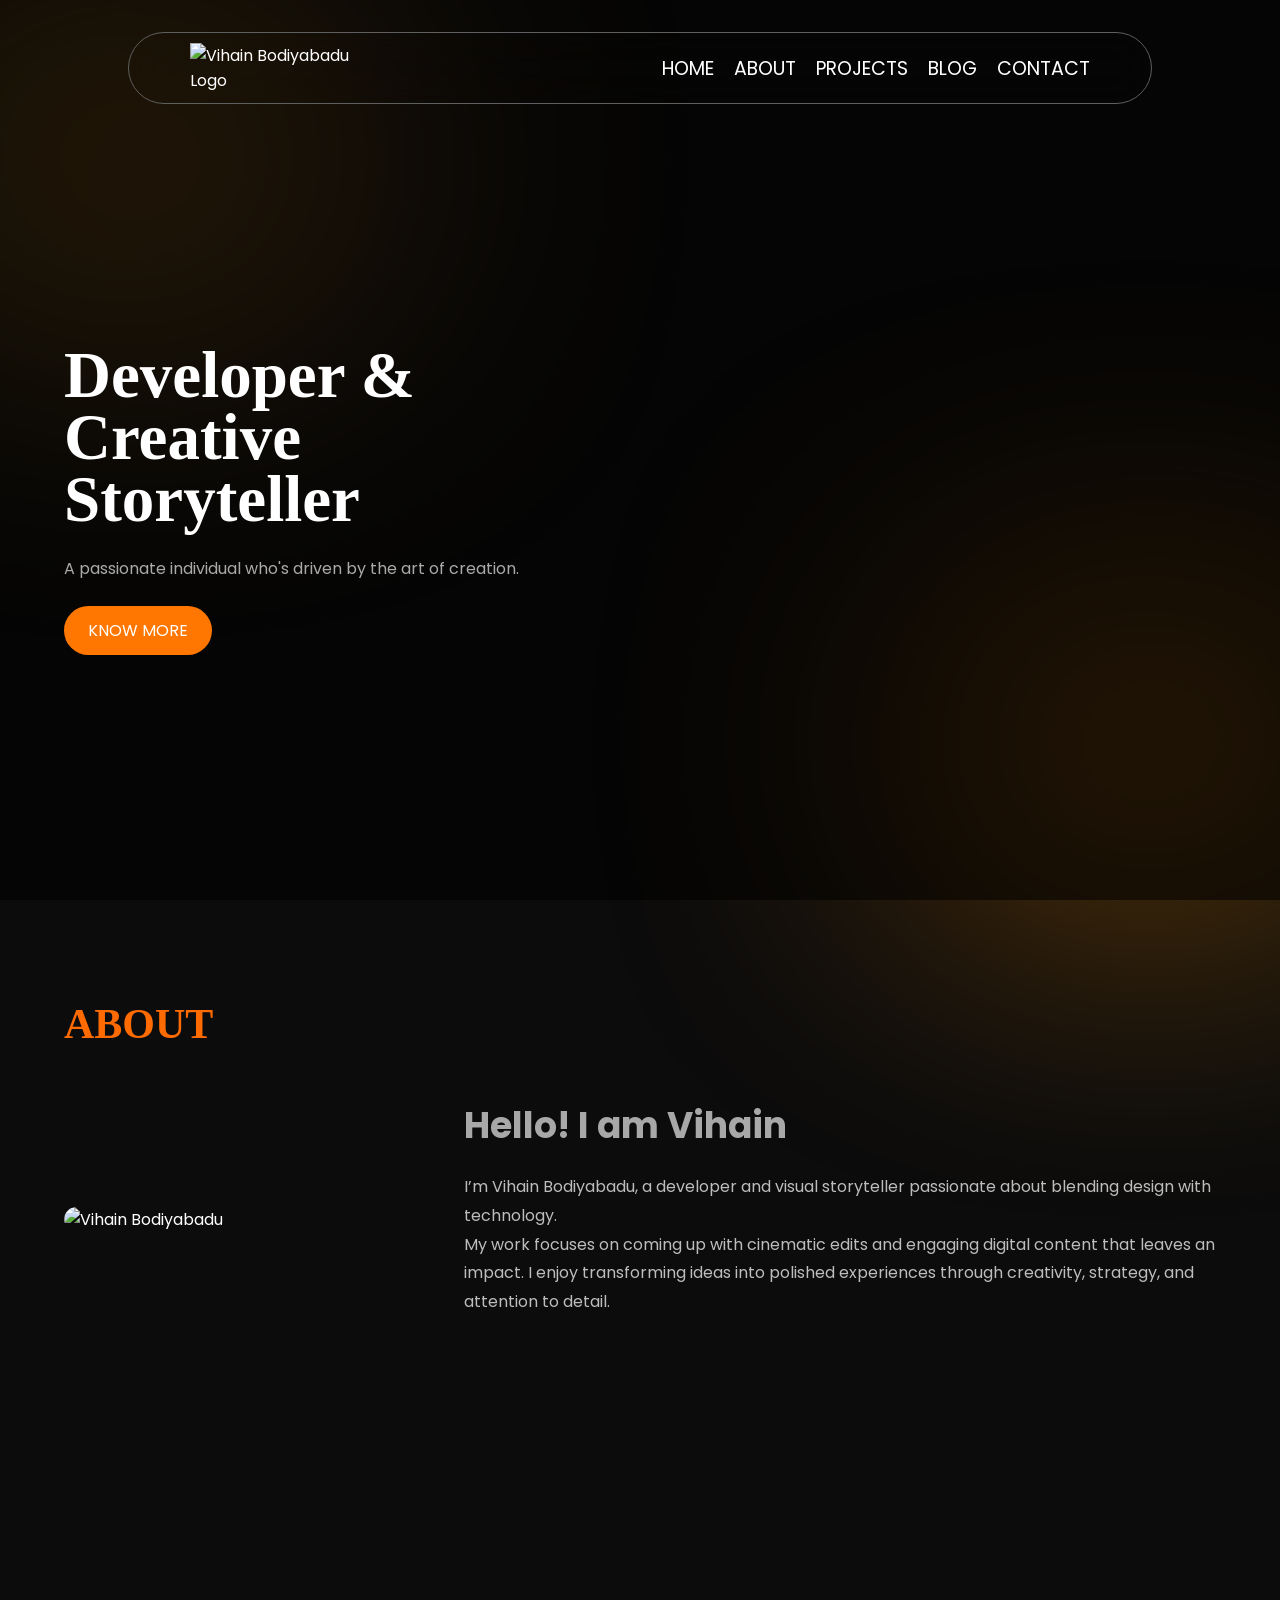
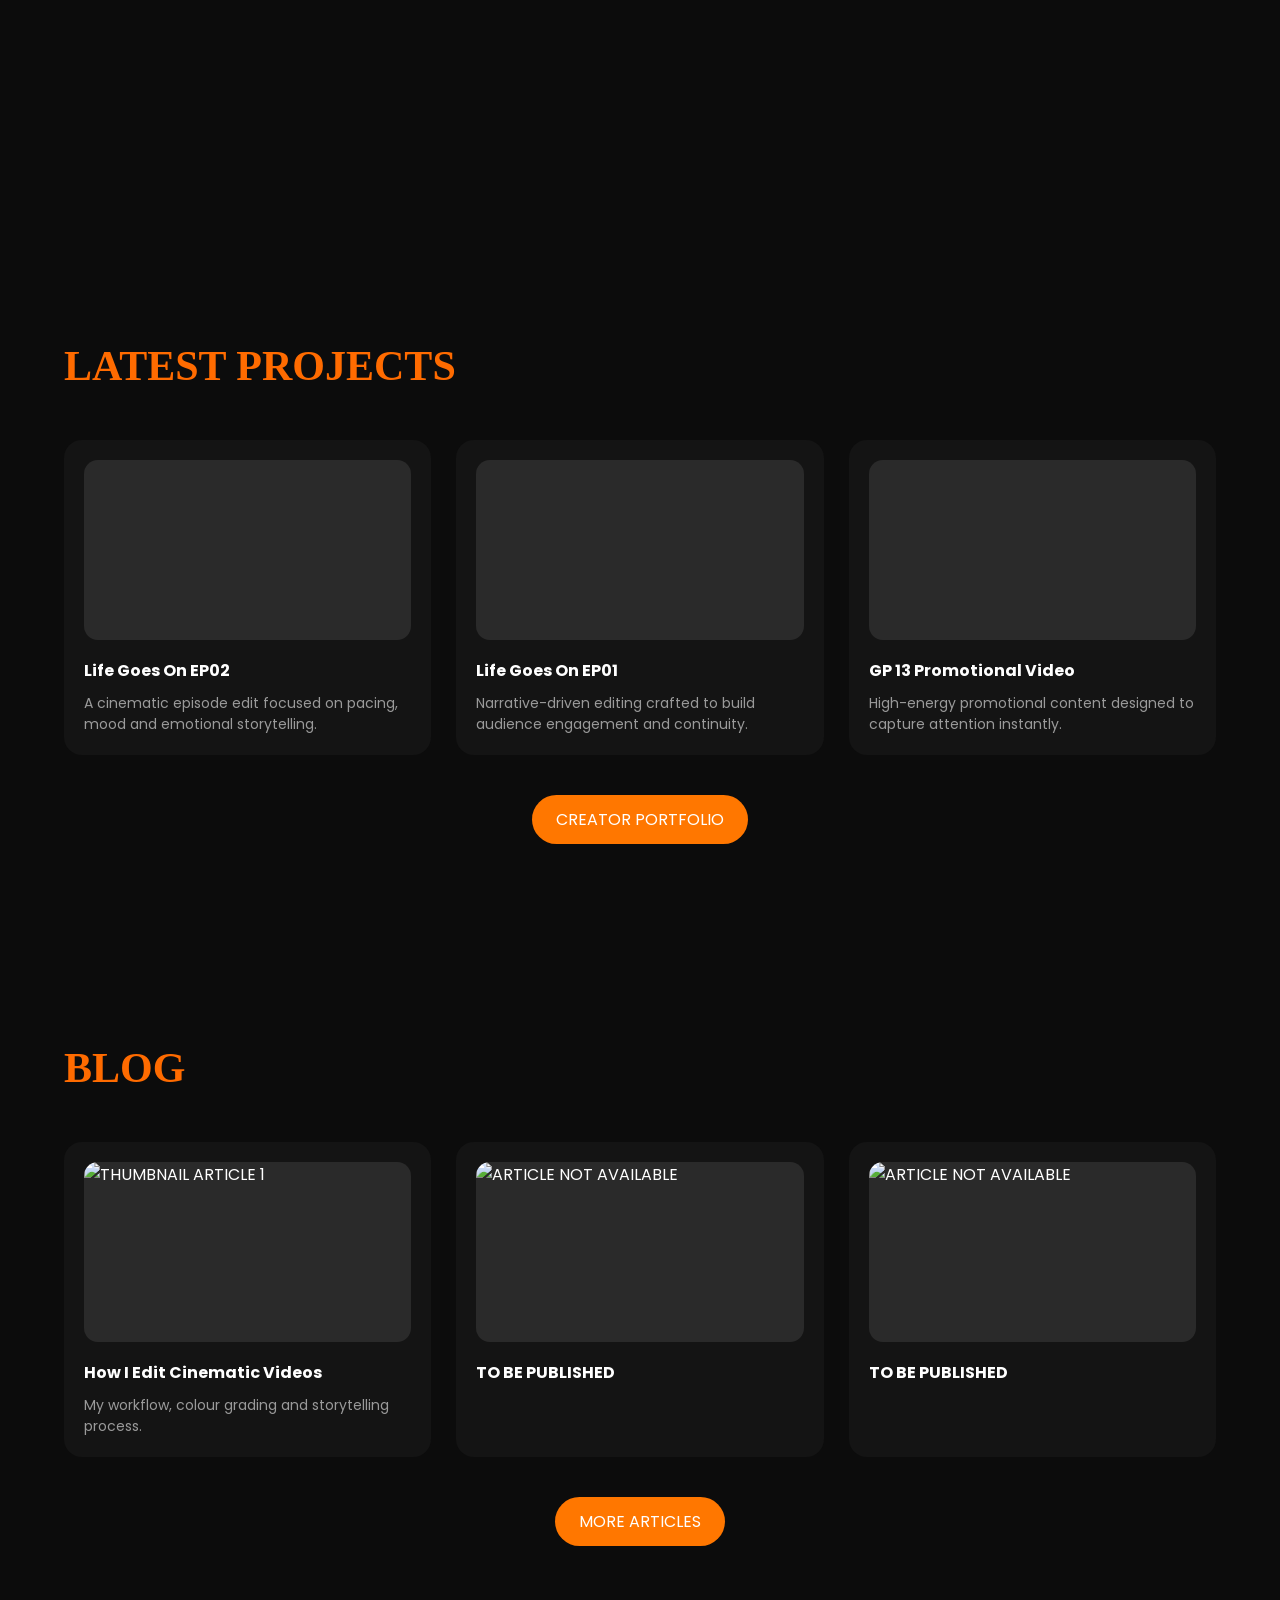
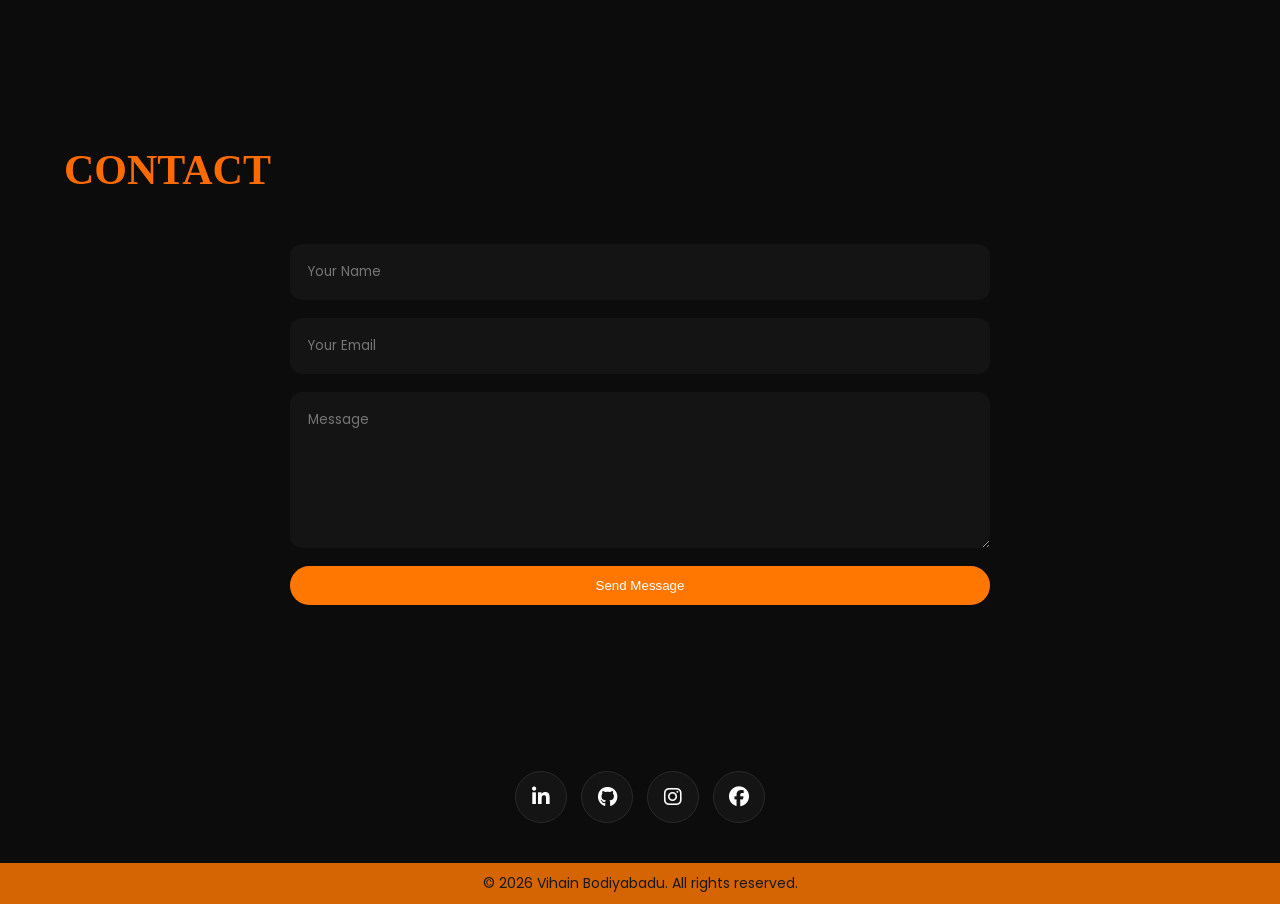
==== index.html @ e980de6b "blog article" ====
<!DOCTYPE html>
<html lang="en">
<head>
  <meta charset="UTF-8" />
  <meta name="viewport" content="width=device-width, initial-scale=1.0" />
  <title>Vihain Bodiyabadu | Portfolio</title> 
  <link rel="stylesheet" href="/css/style.css" />
  <link rel="stylesheet" href="https://cdnjs.cloudflare.com/ajax/libs/font-awesome/6.5.0/css/all.min.css">
</head>

<body> 

  <div class="blur-ellipse one"></div>
  <div class="blur-ellipse two"></div>

  <!-- Nav bar -->
  <header class="header">
    <div class="container nav">
      <img src="/ASSETS/Logos/navsign.png" alt="Vihain Bodiyabadu Logo" class="logo">
      <nav>
        <ul class="nav-links">
          <li><a href="#home">HOME</a></li>
          <li><a href="#about">ABOUT</a></li>
          <li><a href="#projects">PROJECTS</a></li>
          <li><a href="#blogs">BLOG</a></li>
          <li><a href="#contact">CONTACT</a></li>
        </ul>
      </nav>
      <div class="menu-btn">☰</div>
    </div>
  </header>

  <!-- Hero section -->
  <section class="hero" id="home">
    <div class="container hero-grid">
      <div class="hero-text">
        <h2>Developer &<br>Creative Storyteller</h2>
        <p>A passionate individual who's driven by the art of creation.</p>
        <a href="#about" class="btn-main">KNOW MORE</a>
      </div>
    </div>
  </section>



  <!-- About section-->
  <section class="about section" id="about">
    <div class="container">
      <h2 class="section-title">ABOUT </h2>
      <div class="about-grid">
        <div class="about-img">
          <img src="/ASSETS/Logos/NEW DP.jpg" alt="Vihain Bodiyabadu">
        </div>
        <div class="about-text">
          <h3>Hello! I am Vihain</h3>
          <p>I’m Vihain Bodiyabadu, a developer and visual storyteller passionate about blending design with technology.<br>
            My work focuses on coming up with cinematic edits and engaging digital content that leaves an impact. I enjoy transforming ideas into polished experiences through creativity, strategy, and attention to detail. </p>
      </div>
    </div>
  </section>

    <!-- FPS  section-->
  <section class="stats">
  </section>

  <!-- Projects section -->
 <section class="projects section" id="projects">
  <div class="container">

    <h2 class="section-title">LATEST PROJECTS</h2>

    <div class="project-grid">

      <div class="project-card">
        <div class="thumb">
          <video autoplay muted loop playsinline>
            <source src="/ASSETS/Projects/4 W LGO P2.mp4" type="video/mp4">
          </video>
        </div>
        <h4>Life Goes On EP02</h4>
        <p>A cinematic episode edit focused on pacing, mood and emotional storytelling.</p>
      </div>

      <div class="project-card">
        <div class="thumb">
          <video autoplay muted loop playsinline>
            <source src="/ASSETS/Projects/5 LGO P1.mp4" type="video/mp4">
          </video>
        </div>
        <h4>Life Goes On EP01</h4>
        <p>Narrative-driven editing crafted to build audience engagement and continuity.</p>
      </div>

      <div class="project-card">
        <div class="thumb">
          <video autoplay muted loop playsinline>
            <source src="/ASSETS/Projects/13 W.mp4" type="video/mp4">
          </video>
        </div>
        <h4>GP 13 Promotional Video</h4>
        <p>High-energy promotional content designed to capture attention instantly.</p>
      </div>

    </div>

    <div class="center">
      <a href="projects.html" class="btn-main">CREATOR PORTFOLIO</a>
    </div>

  </div>
</section>

<!-- Blogs section -->

 <section class="blogs section" id="blogs">
  <div class="container">

    <h2 class="section-title">BLOG</h2>

    <div class="project-grid">

      <!-- Article 1 -->
      <a href="https://vihainb.medium.com/is-good-video-editing-all-about-pushing-to-the-limits-610056b49fb8" target="_blank" class="blog-link">
        <div class="project-card">

          <div class="thumb">
            <img src="/vihainb-portfolio/assets/logos/ARTICLE1.jpg" alt="THUMBNAIL ARTICLE 1">
          </div>

          <h4>How I Edit Cinematic Videos</h4>
          <p>My workflow, colour grading and storytelling process.</p>

        </div>
      </a>

      <!-- Article 2 -->
      <!-- <a href="https://medium.com/" target="_blank" class="blog-link"> -->
        <div class="project-card">

          <div class="thumb">
            <img src="/vihainb-portfolio/assets/logos/BLOGS NA.jpg" alt="ARTICLE NOT AVAILABLE">
          </div>

          <h4>TO BE PUBLISHED</h4>
          <!-- <p></p> -->

        </div>
      </a>

      <!-- Article 3 -->
      <!-- <a href="https://medium.com/" target="_blank" class="blog-link"> -->
        <div class="project-card">

          <div class="thumb">
            <img src="/vihainb-portfolio/assets/logos/BLOGS NA.jpg" alt="ARTICLE NOT AVAILABLE">
          </div>

          <h4>TO BE PUBLISHED</h4>
          <!-- <p></p> -->

        </div>
      </a>

    </div>

    <div class="center">
      <a href="https://medium.com/@yourusername" target="_blank" class="btn-main">
        MORE ARTICLES
      </a>
    </div>

  </div>
</section>


 <!-- Contact section-->
<section class="contact section" id="contact">
  <div class="container">

    <h2 class="section-title">CONTACT</h2>
    <form class="contact-form" id="contactForm">
      <input type="text" placeholder="Your Name" required>
      <input type="email" placeholder="Your Email" required>
      <textarea rows="6" placeholder="Message" required></textarea>
      <button type="submit" class="btn-main">
        Send Message
      </button>
      <p id="formMessage"></p>

    </form>

  </div>
</section>

  <!-- Social media icons -->
  <div class="socials">

    <a href="https://www.linkedin.com/in/vihainb/" target="_blank">
    <i class="fab fa-linkedin-in"></i>
    </a>

    <a href="https://github.com/vihainb" target="_blank">
    <i class="fab fa-github"></i>
    </a>

    <a href="https://www.instagram.com/vihain.b/" target="_blank">
    <i class="fab fa-instagram"></i>
    </a>

    <a href="https://web.facebook.com/profile.php?id=100091304435000" target="_blank">
    <i class="fab fa-facebook"></i>
    </a>

  </div>

  <!-- Footer -->
  <footer class="footer">
    <div class="container footer-inner">
      <p class="footer-copy">&copy; 2026 Vihain Bodiyabadu. All rights reserved.</p>
    </div>
  </footer>

  <script src="/js/script.js"></script>
</body>
</html>
---- css/style.css ----
@import url('https://fonts.googleapis.com/css2?family=Poppins:wght@300;400;500;600&family=Cormorant+Garamond:wght@500;700&display=swap');

*, *::before, *::after {
  margin: 0;
  padding: 0;
  box-sizing: border-box;
}

html {
  scroll-behavior: smooth;
}

body {
  font-family: 'Poppins', sans-serif;
  background: #0c0c0c;
  color: #fff;
  overflow-x: hidden;
}

.container {
  width: 90%;
  max-width: 1200px;
  margin: auto;
}

.section {
  padding: 100px 0;
}

.center {
  text-align: center;
  margin-top: 40px;
}

/* Typo */

.section-title {
  font-size: 42px;
  font-family: 'Bacasime Antique', serif;
  color: #ff6b00;
  margin-bottom: 50px;
}

/* Buttons */

.btn-nav,
.btn-main {
  background: #ff7700;
  color: #fff !important;
  padding: 12px 24px;
  border-radius: 30px;
  text-decoration: none;
  display: inline-block;
  border: none;
  cursor: pointer;
  transition: transform 0.3s;
}

.btn-nav:hover,
.btn-main:hover {
  transform: translateY(-3px);
}

/* Nav */

.header {
  position: fixed;
  width: 80%;
  left: 50%;
  transform: translateX(-50%);
  top: 2rem;
  border-radius: 40px;
  border: 0.4px solid #5f5f5f;
  z-index: 1000;
  box-shadow: #0c0c0c;
  backdrop-filter: blur(20px);
}

.nav {
  display: flex;
  justify-content: space-between;
  align-items: center;
  padding: 10px 10px;
}

.logo {
  max-width: 20%;
  max-height: 50%;
}

.nav-links {
  display: flex;
  font-size: 19px;
  gap: 20px;
  list-style: none;
}

.nav-links a {
  color: #fff;
  text-decoration: none;
  transition: color 0.3s;
}


.nav-links a:hover {
  color: #ff7700;
}

.menu-btn {
  display: none;
  font-size: 28px;
  cursor: pointer;
}

/* Hero section */

.hero {
  min-height: 100vh;
  display: flex;
  align-items: center;
  padding-top: 100px;
  background-image: linear-gradient(rgba(0, 0, 0, 0.55), rgba(0, 0, 0, 0.55)),
                    url('../ASSETS/Logos/covern.jpg');
  background-size: cover;
  background-position: center;
  background-repeat: no-repeat;
}

.hero-grid {
  display: grid;
  grid-template-columns: 1fr 1fr;
  gap: 60px;
  align-items: center;
}

.hero-text h2 {
  font-size: 65px;
  line-height: 0.95;
  font-family: 'Bacasime Antique', serif;
}

.hero-text p {
  color: #aaa;
  margin: 25px 0;
  max-width: 500px;
}

/* FPS */

.stats {
  padding: 200px 0;
  background-image:url('../ASSETS/Logos/fps.png');
  background-size: cover;
  background-position: center;
  background-repeat: no-repeat;
}


.stat-grid {
  display: grid;
  grid-template-columns: repeat(3, 1fr);
  gap: 20px;
}

/* About section */

.about-grid {
  display: grid;
  grid-template-columns: 350px 1fr;
  gap: 50px;
  align-items: center;
}

.about-img img {
  width: 100%;
  border-radius: 20px;
}

.about-text h3 {
  font-size: 36px;
  color: #a8a8a8;
  margin-bottom: 20px;
}

.about-text p {
  color: #bdbdbd;
  line-height: 1.8;
  margin-bottom: 25px;
}


/* Projects cards */

.project-grid {
  display: grid;
  grid-template-columns: repeat(3, 1fr);
  gap: 25px;
}

.project-card {
  background: #141414;
  padding: 20px;
  border-radius: 18px;
  transition: transform 0.4s;
}

.project-card:hover {
  transform: translateY(-8px);
}

.thumb {
  height: 180px;
  background: #2a2a2a;
  border-radius: 14px;
  margin-bottom: 18px;
}

.project-card h4 {
  margin-bottom: 10px;
}

.project-card p {
  color: #9a9a9a;
  font-size: 14px;

}

.thumb{
  height:180px;
  border-radius:14px;
  overflow:hidden;
  margin-bottom:18px;
}

.thumb video{
  width:100%;
  height:100%;
  object-fit:cover;
}

/* Cinematic project cards */

.premium-grid {
  display: grid;
  grid-template-columns: repeat(auto-fit, minmax(320px, 1fr));
  gap: 28px;
  grid-auto-flow: dense;
}

.cinematic-card {
  position: relative;
  overflow: hidden;
  border-radius: 22px;
  background: #141414;
  min-height: 320px;
  padding: 0;
}

.cinematic-card.tall-card {
  min-height: 520px;
}


.cinematic-card.wide-card {
  grid-column: span 3;
  min-height: 420px;
}

@media (max-width: 768px) {
  .cinematic-card.wide-card {
    grid-column: span 1;
    min-height: 260px;
  }
}

.cinematic-card video,
.cinematic-card img {
  width: 100%;
  height: 100%;
  object-fit: cover;
  display: block;
}

.card-info {
  position: absolute;
  bottom: 0;
  left: 0;
  width: 100%;
  padding: 24px;
  background: linear-gradient(to top, rgba(0, 0, 0, 0.85), transparent);
}

.card-info h4 {
  margin-bottom: 8px;
  font-size: 22px;
}

.card-info p {
  color: #d0d0d0;
  font-size: 14px;
}

/* Blogs Page */

.blog-link{
  text-decoration:none;
  color:inherit;
  display:block;
}

.blog-link .project-card{
  height:100%;
}

.blog-link:hover .project-card{
  transform:translateY(-8px);
}

/* Contact section */

.contact-form {
  max-width: 700px;
  margin: auto;
  display: flex;
  flex-direction: column;
  gap: 18px;
}

.contact-form input,
.contact-form textarea {
  padding: 18px;
  background: #141414;
  border: none;
  color: #fff;
  border-radius: 12px;
  font-family: 'Poppins', sans-serif;
}

.contact-form input:focus,
.contact-form textarea:focus {
  outline: 1px solid #ff7700;
}

#formMessage{
  margin-top:18px;
  font-size:15px;
  color:#ff6b00;
  text-align:center;
  opacity:0;
  transition:.4s ease;
}

.socials{
  display:flex;
  gap:14px;
  margin-top:30px;
  flex-wrap:wrap;
  justify-content:center;
  align-items:center;
}

.socials a{
  width:52px;
  height:52px;
  border-radius:50%;
  background:#141414;
  color:#fff;
  display:flex;
  align-items:center;
  justify-content:center;
  text-decoration:none;
  font-size:20px;
  border:1px solid #2a2a2a;
  transition:.35s ease;
}

.socials a:hover{
  background:#ff6b00;
  transform:translateY(-5px) scale(1.05);
  box-shadow:0 10px 20px rgba(255,107,0,.25);
}

.contact-left{
  text-align:center;
}

/* Footer */

.footer {
  background-color: #ff7700d3;
  padding: 10px 0;
  margin-top: 40px;;
}

.footer-copy {
  color: #191919;
  font-size: 14px;
  text-align: center;
}


/* Ellipses */

.blur-ellipse {
  position: fixed;
  width: 520px;
  height: 320px;
  border-radius: 50%;
  filter: blur(140px);
  opacity: 0.45;
  z-index: -1;
  animation: floatGlow 10s ease-in-out infinite;
  pointer-events: none;
}

.blur-ellipse.one {
  top: 0;
  left: -10%;
  background: linear-gradient(135deg, #ffbf00, #ff8c42);
}

.blur-ellipse.two {
  bottom: 0;
  right: -10%;
  background: linear-gradient(135deg, #ff7700, #ffaa00);
}

@keyframes floatGlow {
  0%, 100% { transform: translate(0, 0); }
  50%       { transform: translate(30px, -20px); }
}


@media (max-width: 900px) {

  .hero-grid,
  .about-grid,
  .project-grid {
    grid-template-columns: 1fr;
  }

  .hero-text h2 {
    font-size: 48px;
  }

  .nav-links {
    position: absolute;
    top: 80px;
    right: -100%;
    width: 240px;
    background: #111;
    flex-direction: column;
    padding: 30px;
    border-radius: 16px;
    transition: right 0.4s;
  }

  .nav-links.show {
    right: 20px;
  }

  .menu-btn {
    display: block;
  }

  .blur-ellipse {
    width: 320px;
    height: 220px;
  }

  .premium-grid {
    grid-template-columns: 1fr;
  }

  .footer-links {
    flex-wrap: wrap;
    justify-content: center;
  }
}
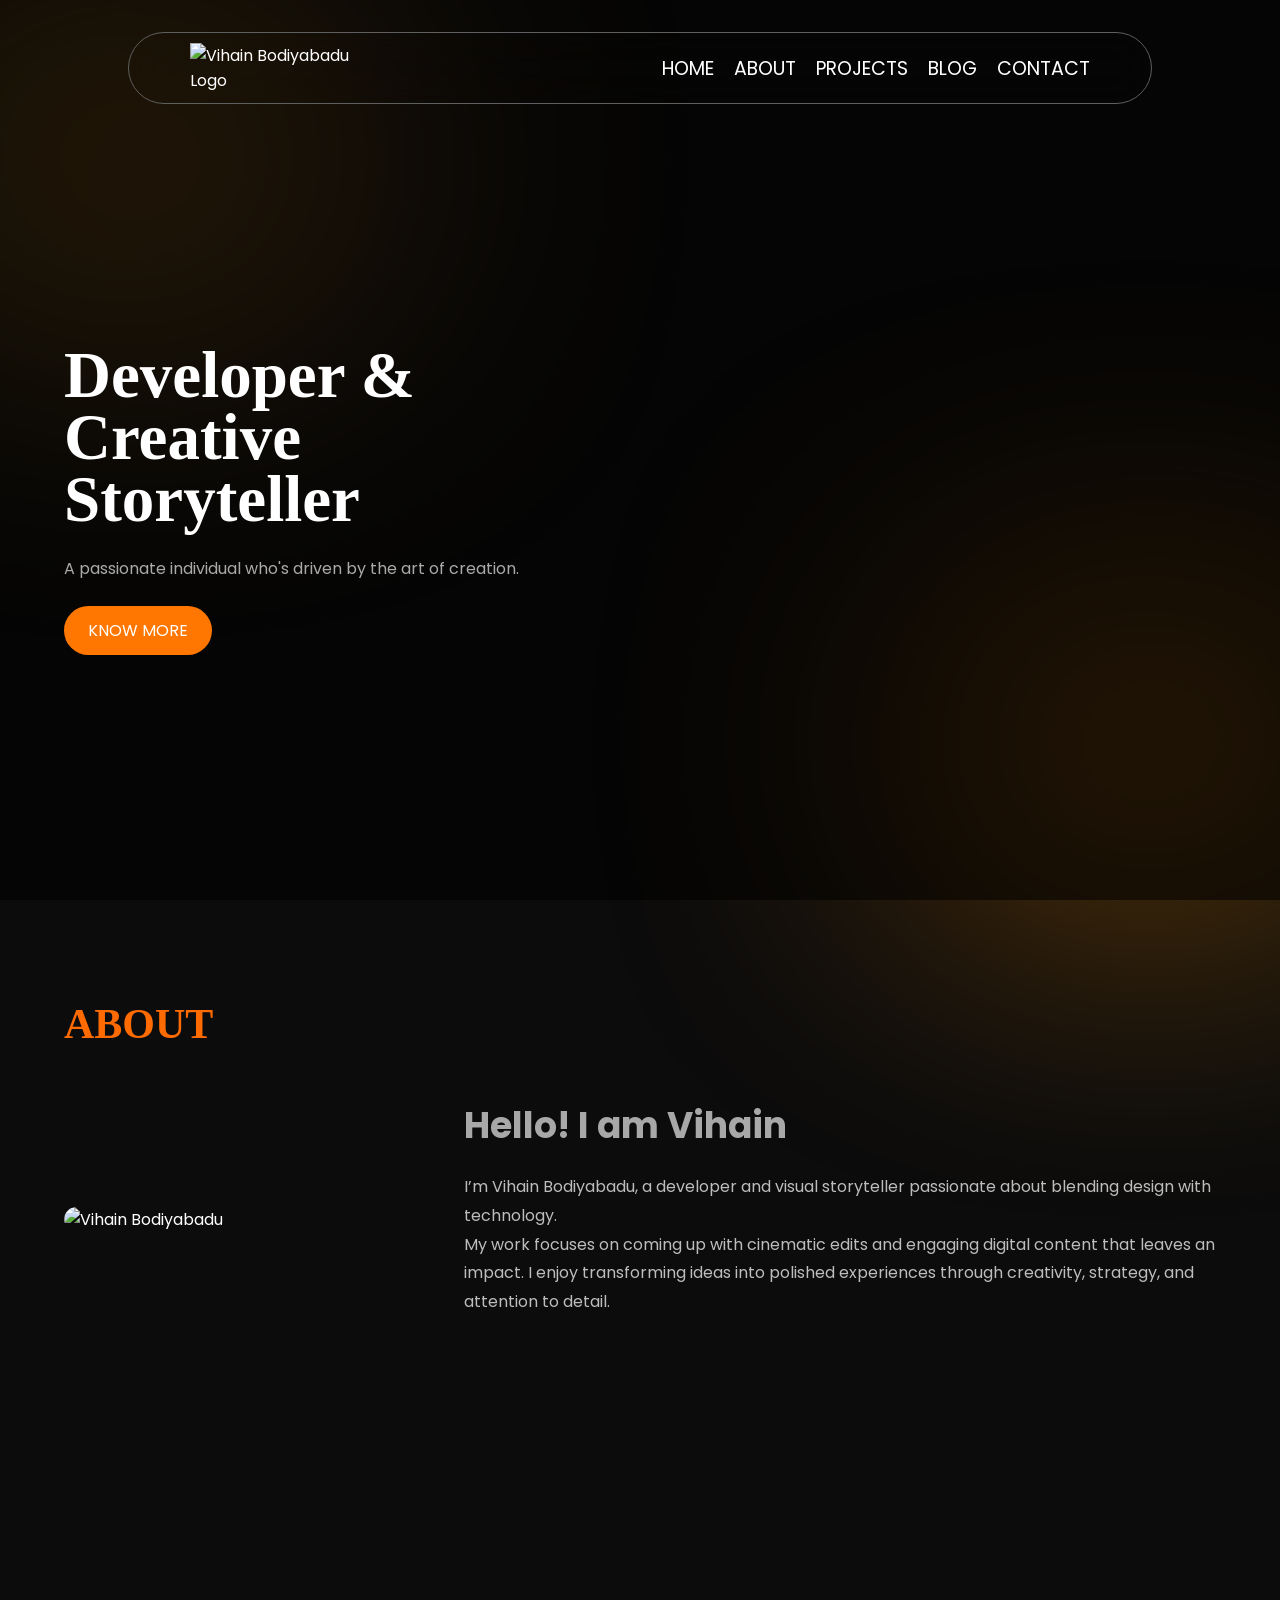
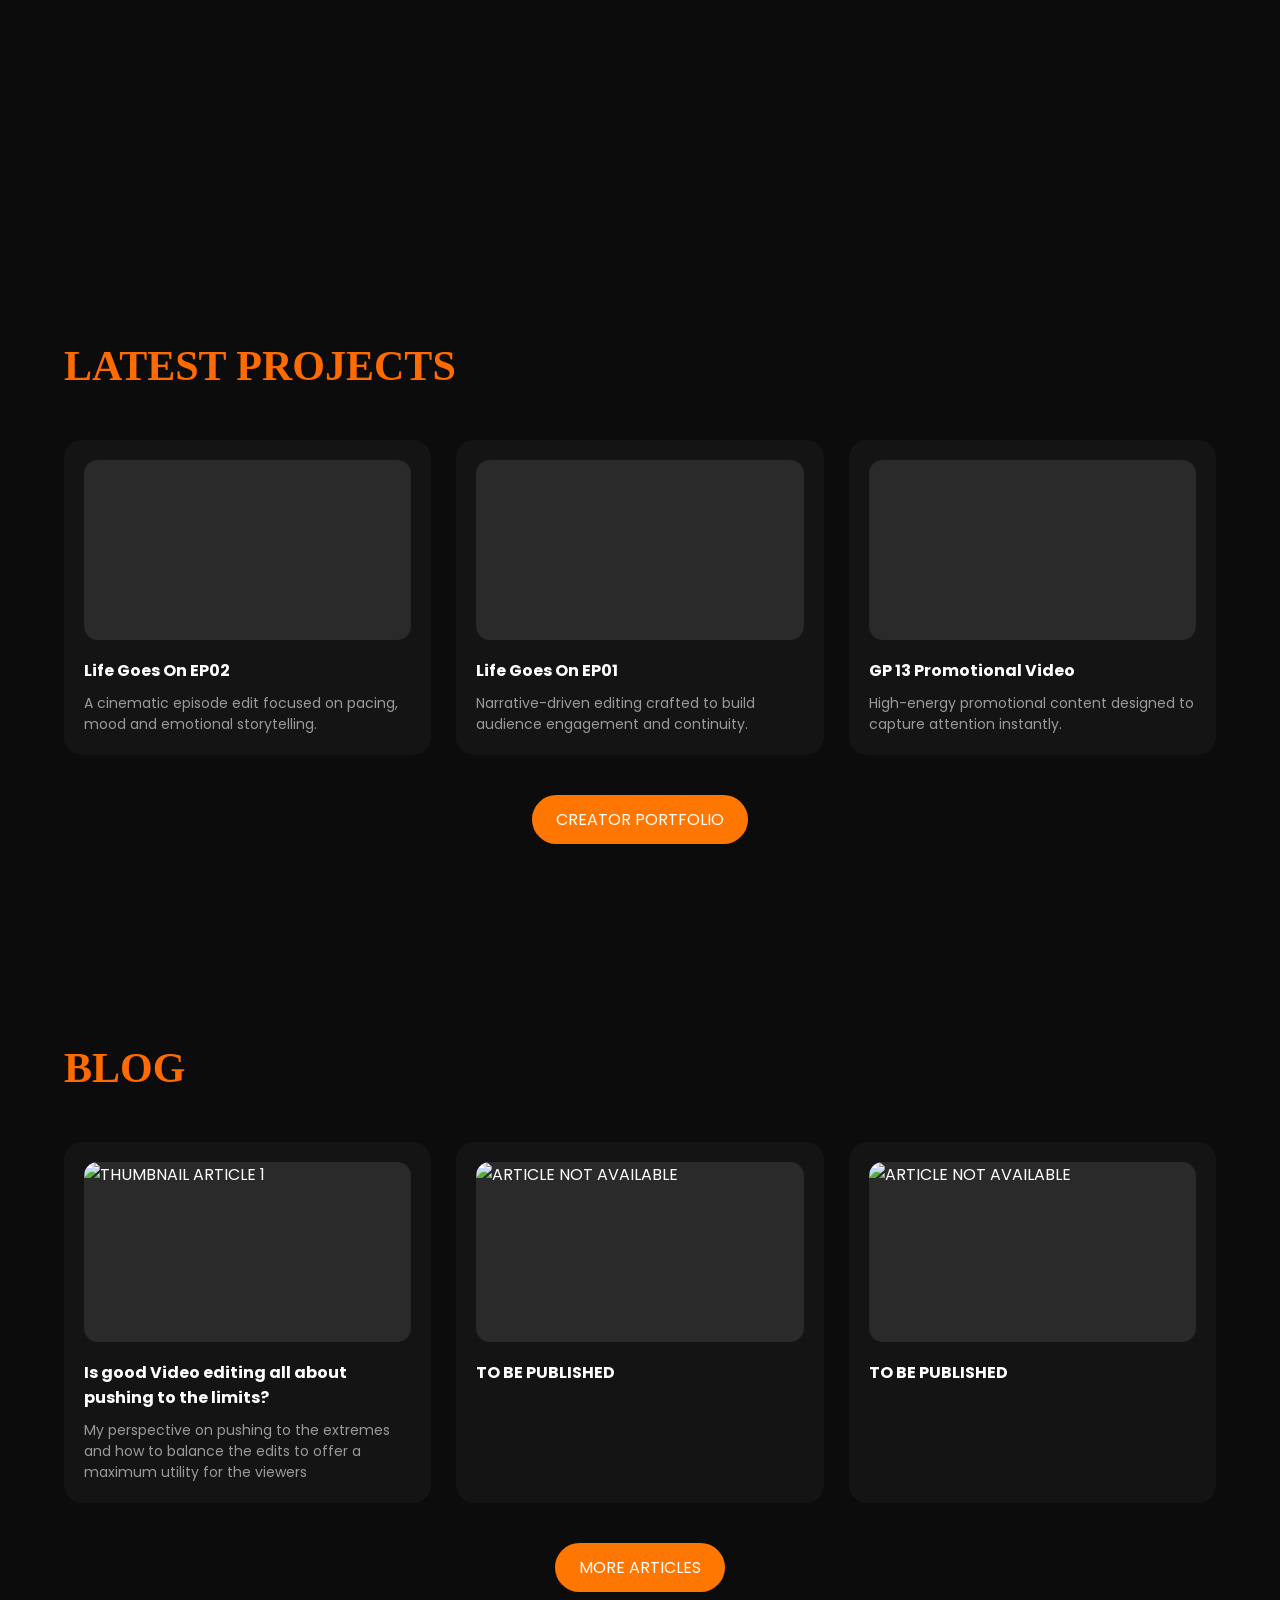
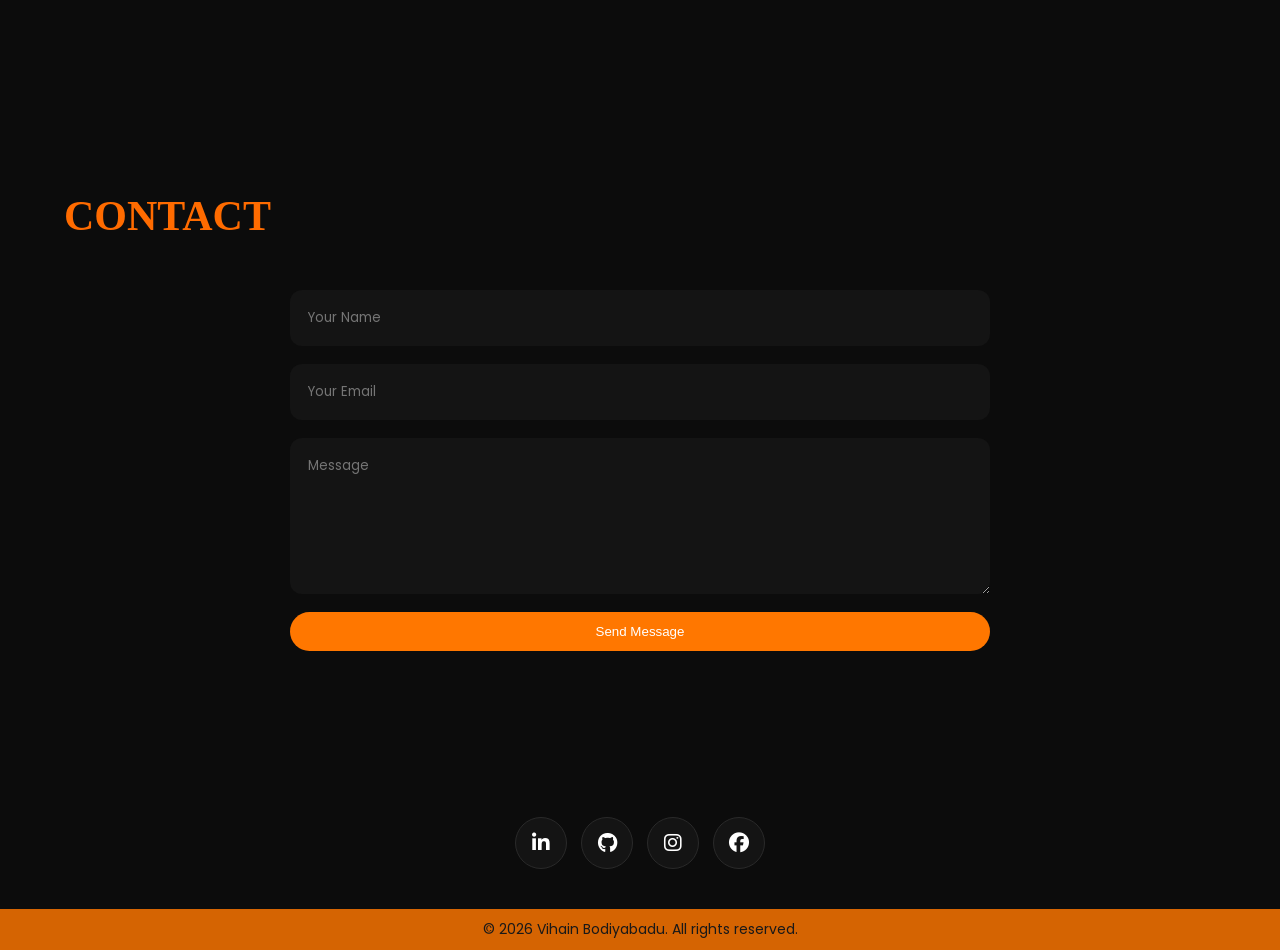
==== commit d72b5413: "BLOGS 1" ====
--- a/index.html
+++ b/index.html
@@ -124,11 +124,11 @@
         <div class="project-card">
 
           <div class="thumb">
-            <img src="/vihainb-portfolio/assets/logos/ARTICLE1.jpg" alt="THUMBNAIL ARTICLE 1">
+            <img src="/ASSETS/Logos/ARTICLE1.jpg" alt="THUMBNAIL ARTICLE 1">
           </div>
 
-          <h4>How I Edit Cinematic Videos</h4>
-          <p>My workflow, colour grading and storytelling process.</p>
+          <h4>Is good Video editing all about pushing to the limits?</h4>
+          <p>My perspective on pushing to the extremes and how to balance the edits to offer a maximum utility for the viewers</p>
 
         </div>
       </a>
@@ -138,7 +138,7 @@
         <div class="project-card">
 
           <div class="thumb">
-            <img src="/vihainb-portfolio/assets/logos/BLOGS NA.jpg" alt="ARTICLE NOT AVAILABLE">
+            <img src="/ASSETS/Logos/BLOGS NA.jpg" alt="ARTICLE NOT AVAILABLE">
           </div>
 
           <h4>TO BE PUBLISHED</h4>
@@ -152,7 +152,7 @@
         <div class="project-card">
 
           <div class="thumb">
-            <img src="/vihainb-portfolio/assets/logos/BLOGS NA.jpg" alt="ARTICLE NOT AVAILABLE">
+            <img src="/ASSETS/Logos/BLOGS NA.jpg" alt="ARTICLE NOT AVAILABLE">
           </div>
 
           <h4>TO BE PUBLISHED</h4>
@@ -164,7 +164,7 @@
     </div>
 
     <div class="center">
-      <a href="https://medium.com/@yourusername" target="_blank" class="btn-main">
+      <a href="https://medium.com/@vihainb/" target="_blank" class="btn-main">
         MORE ARTICLES
       </a>
     </div>
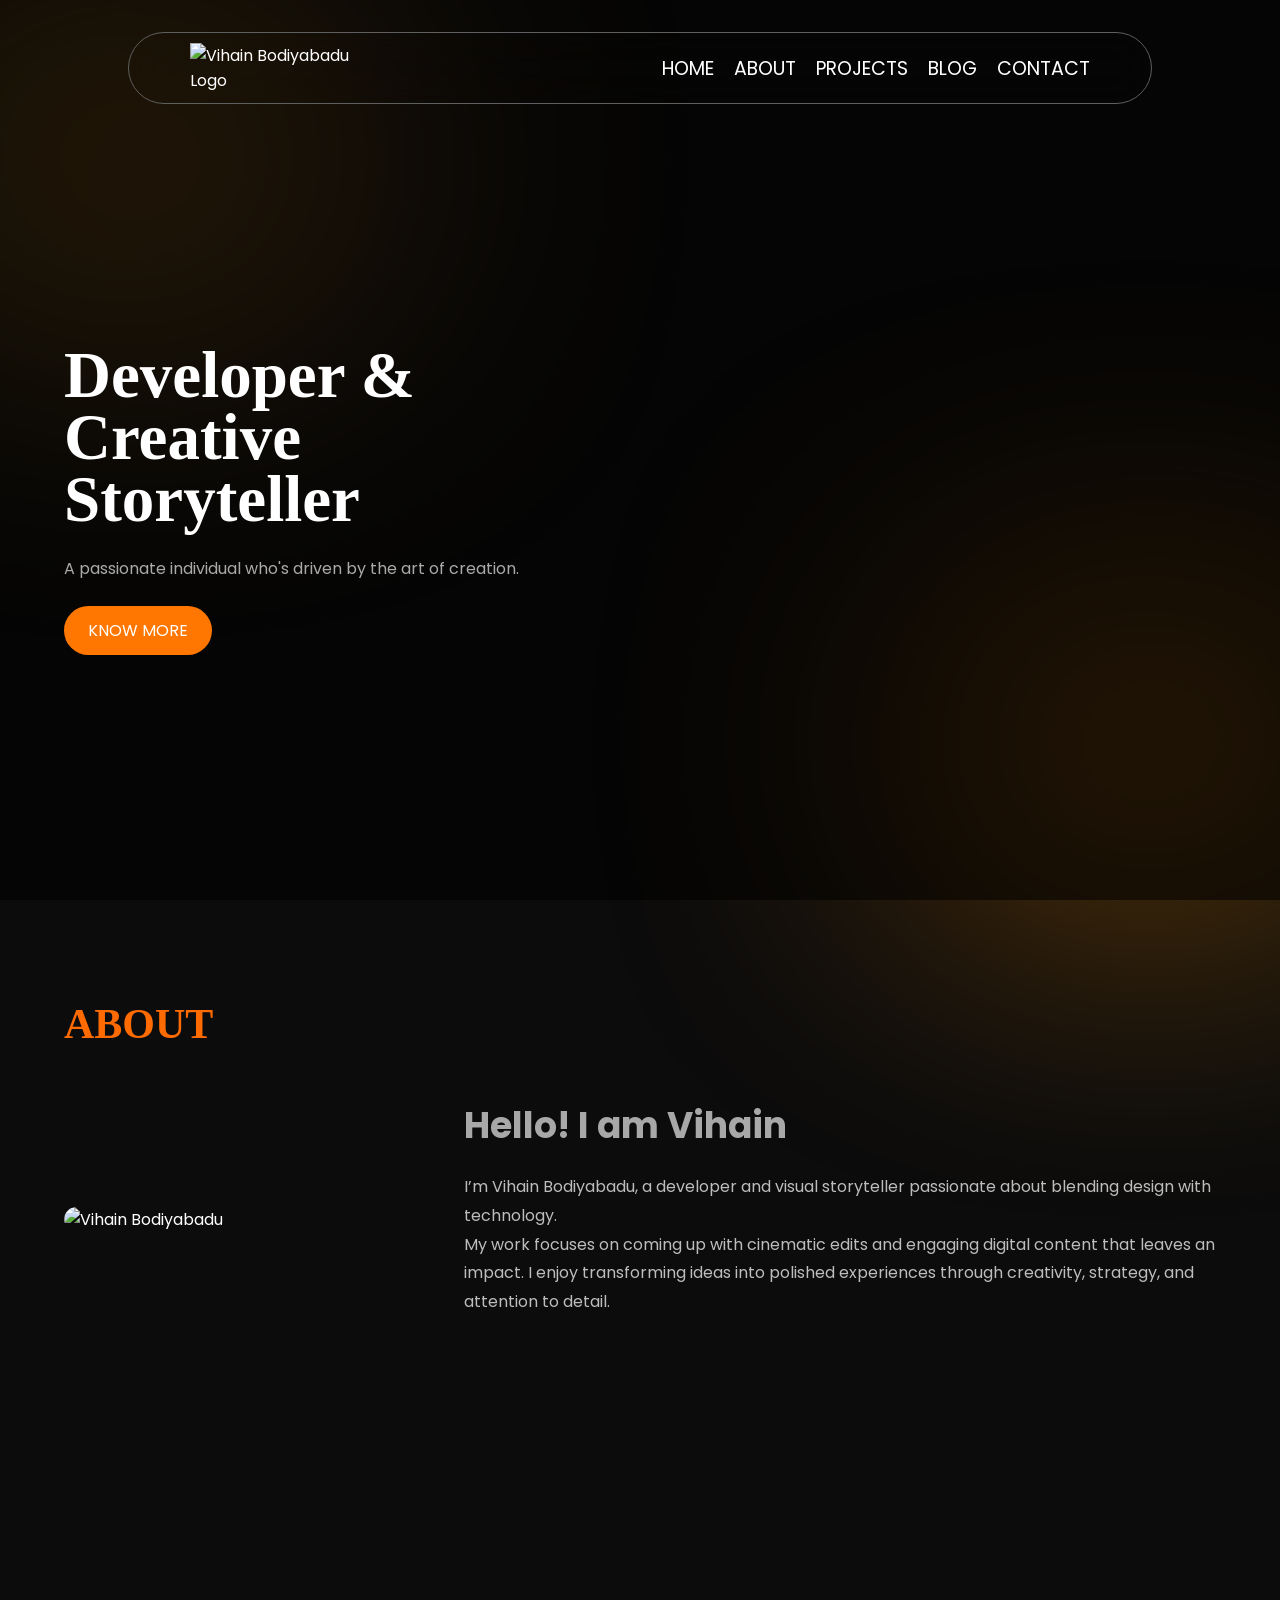
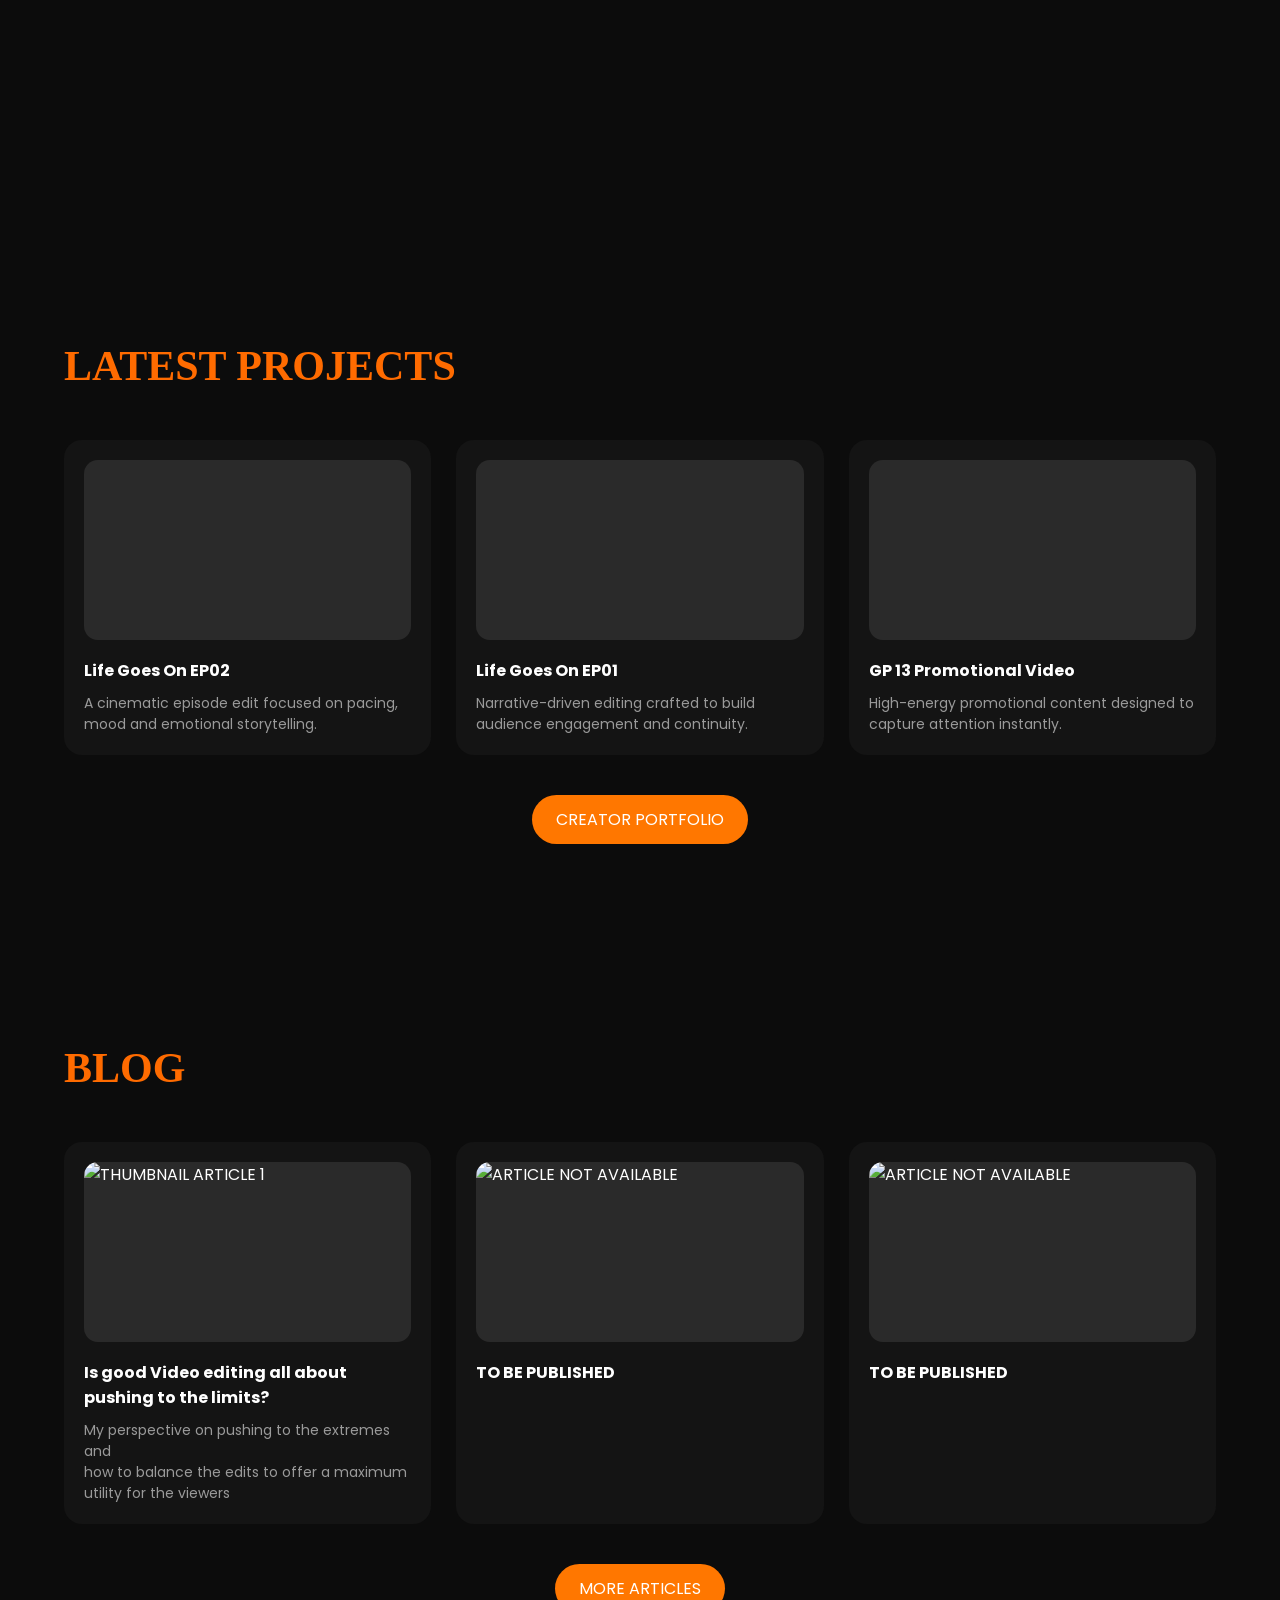
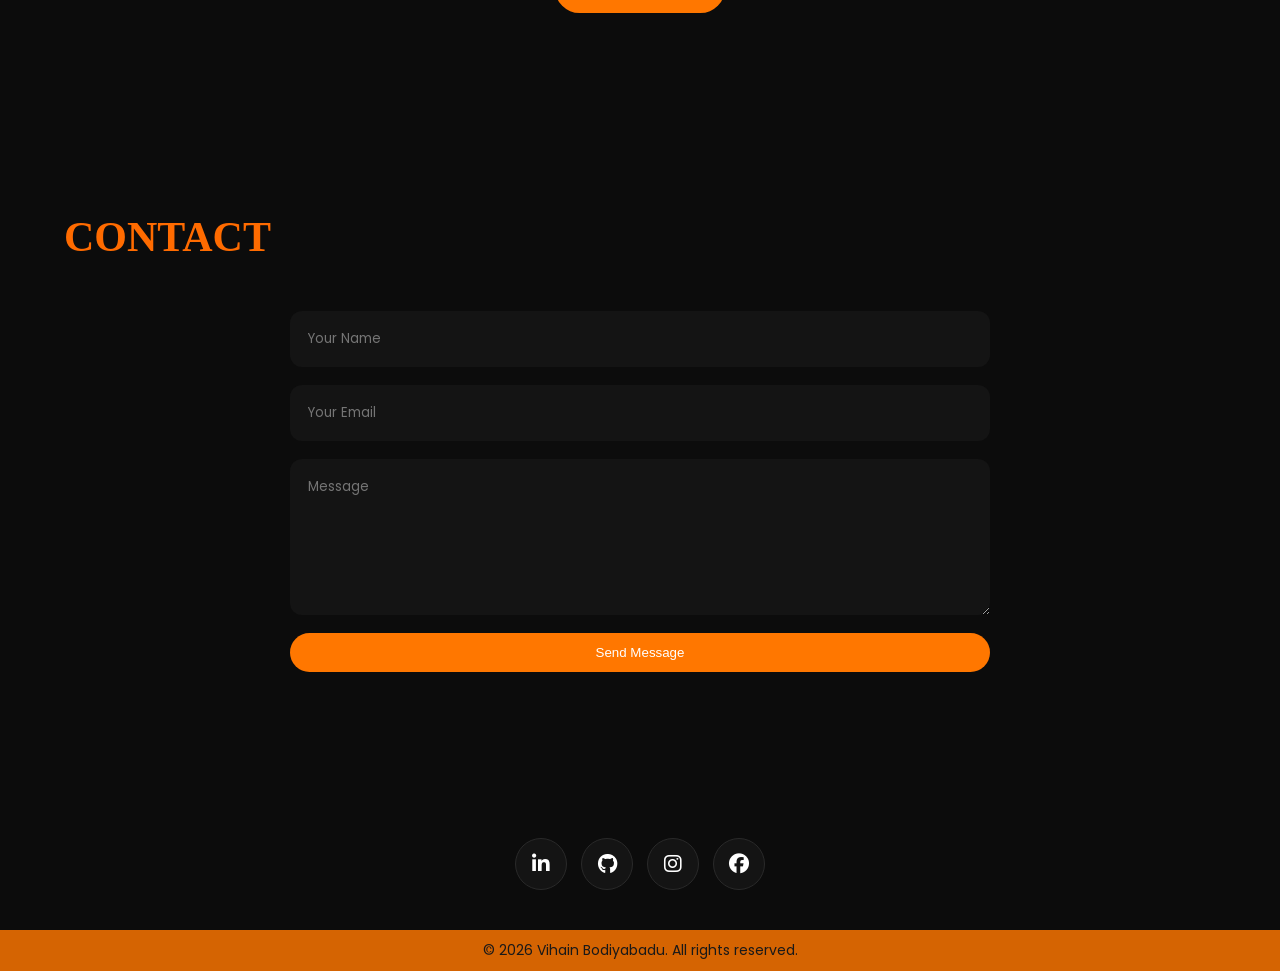
==== commit 3d4d9af5: "blogs 2" ====
--- a/index.html
+++ b/index.html
@@ -128,7 +128,7 @@
           </div>
 
           <h4>Is good Video editing all about pushing to the limits?</h4>
-          <p>My perspective on pushing to the extremes and how to balance the edits to offer a maximum utility for the viewers</p>
+          <p>My perspective on pushing to the extremes and <br> how to balance the edits to offer a maximum utility for the viewers</p>
 
         </div>
       </a>
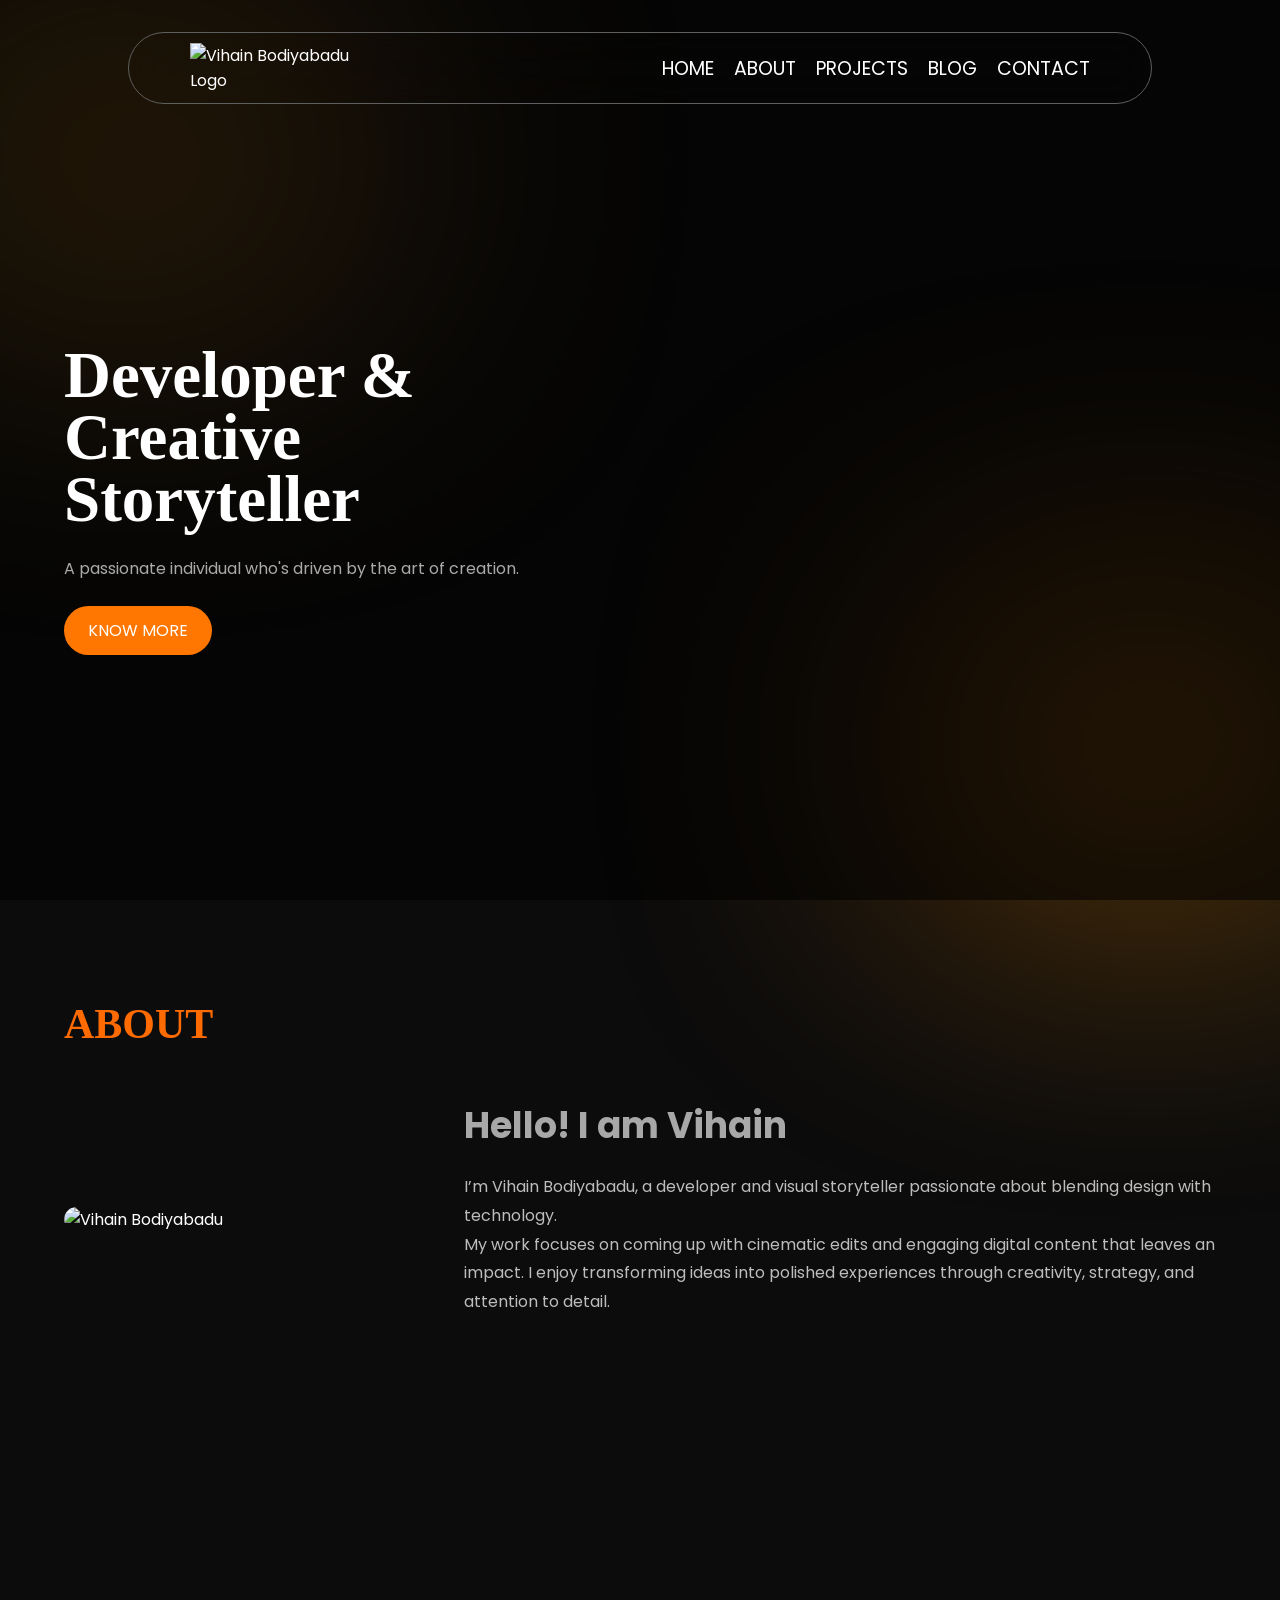
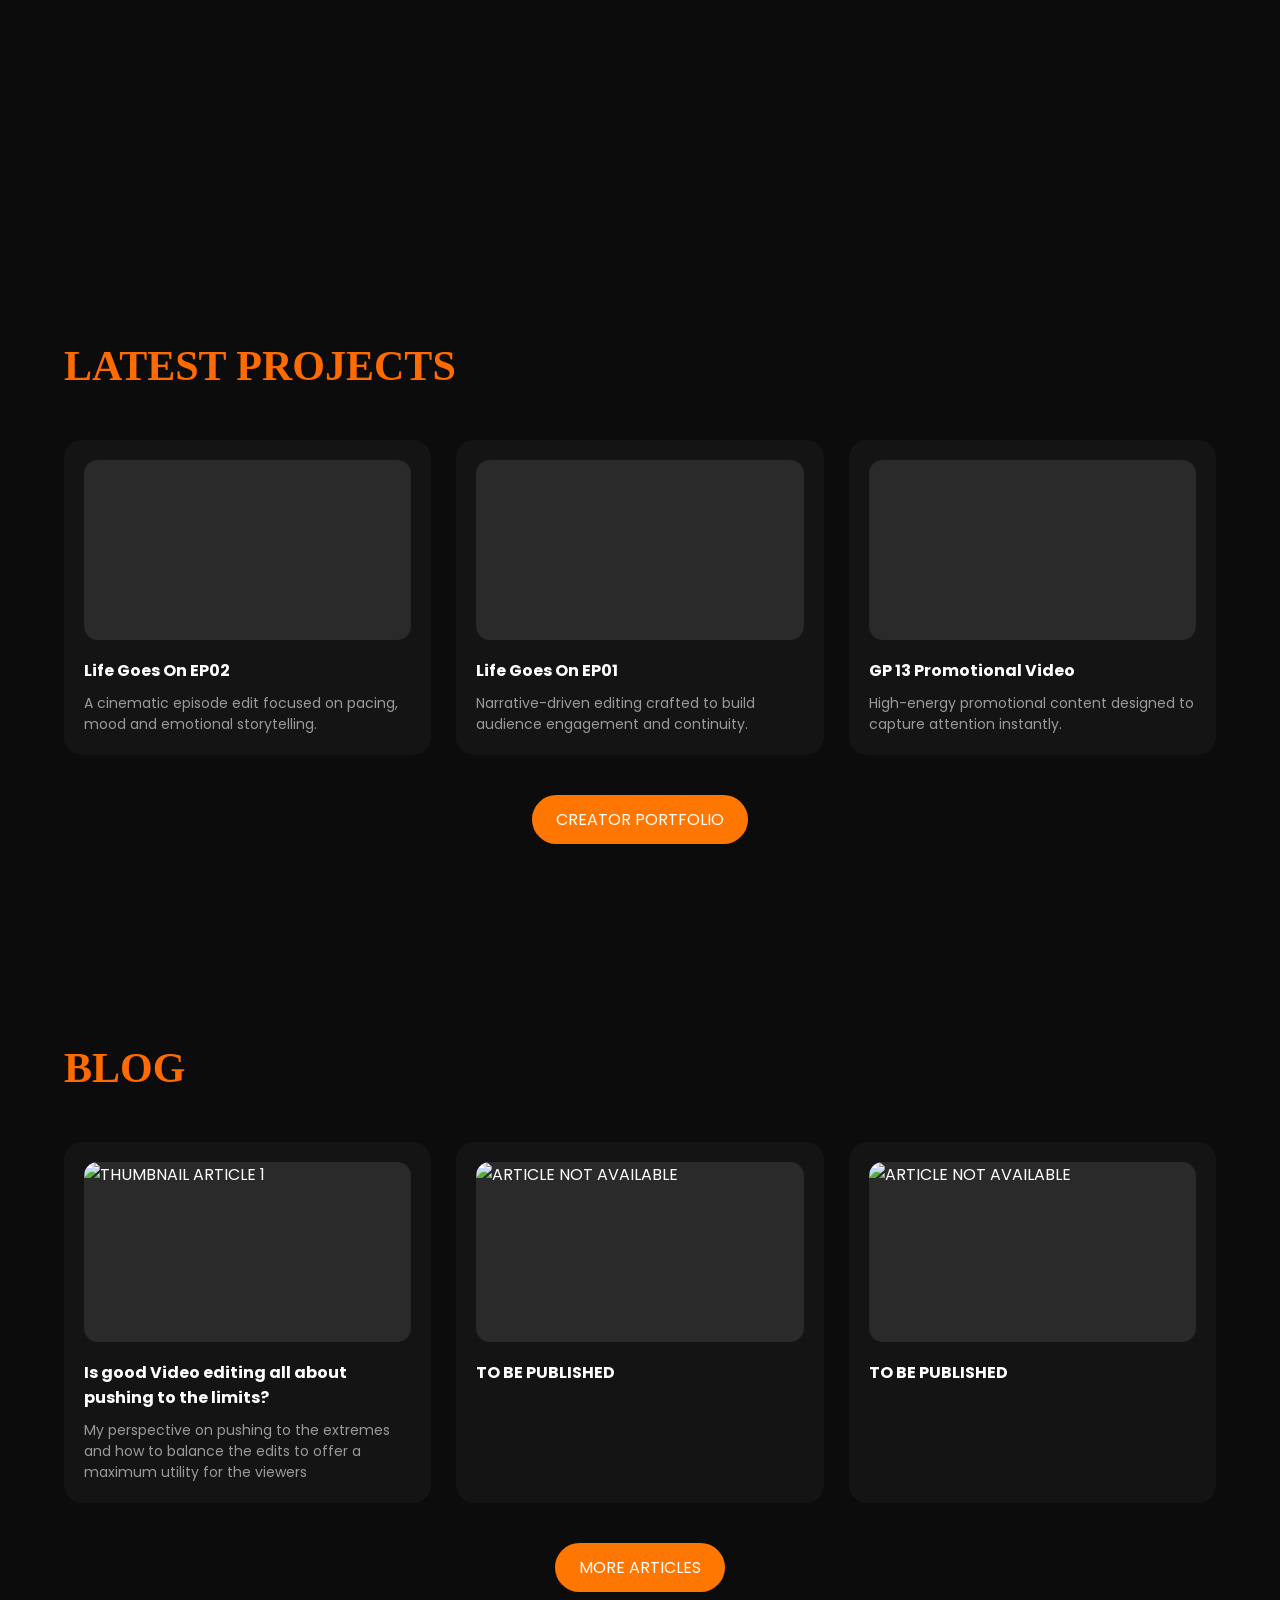
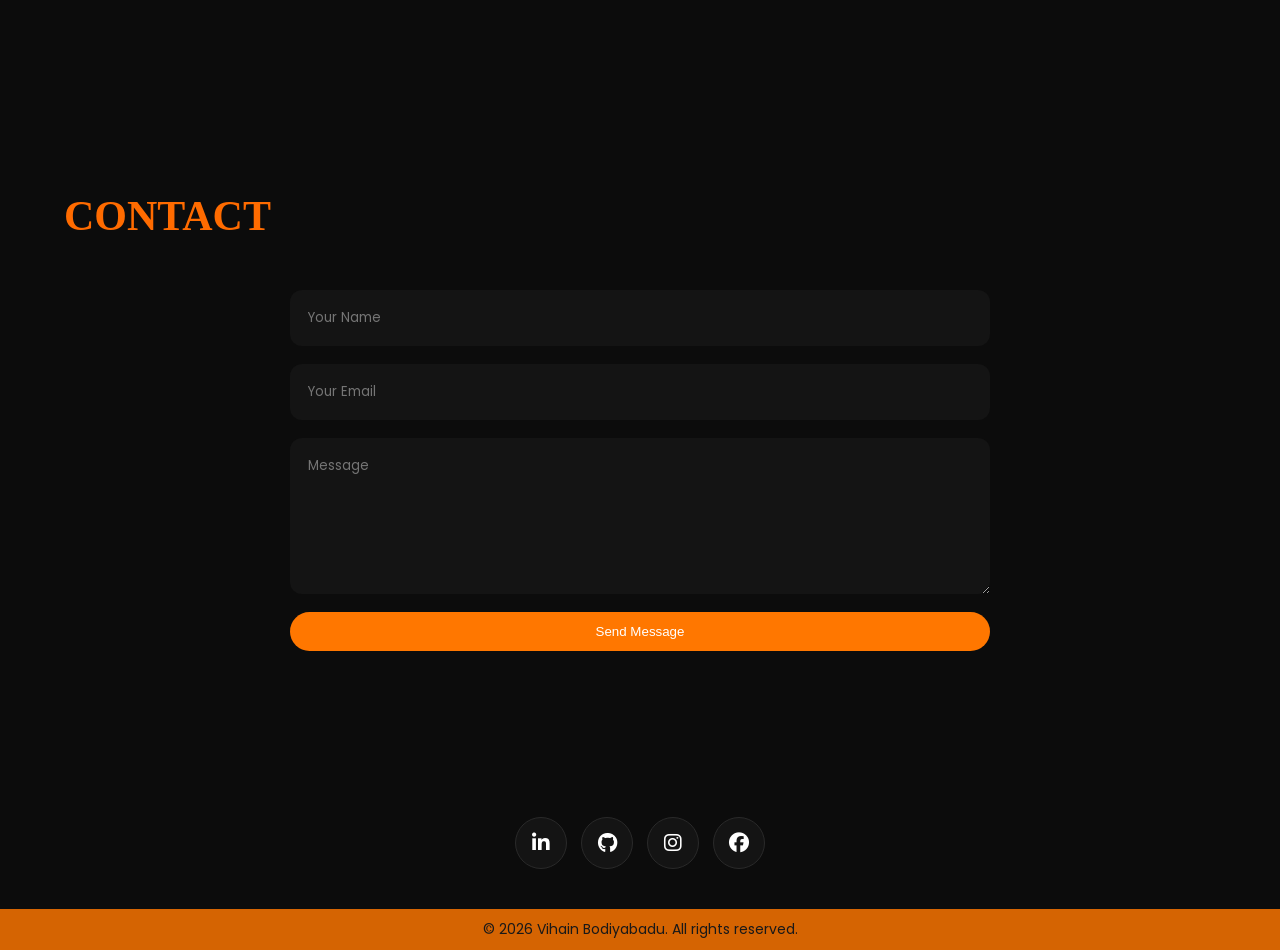
==== commit a8d978d2: "blogs draft 1" ====
--- a/index.html
+++ b/index.html
@@ -128,7 +128,7 @@
           </div>
 
           <h4>Is good Video editing all about pushing to the limits?</h4>
-          <p>My perspective on pushing to the extremes and <br> how to balance the edits to offer a maximum utility for the viewers</p>
+          <p>My perspective on pushing to the extremes and how to balance the edits to offer a maximum utility for the viewers</p>
 
         </div>
       </a>
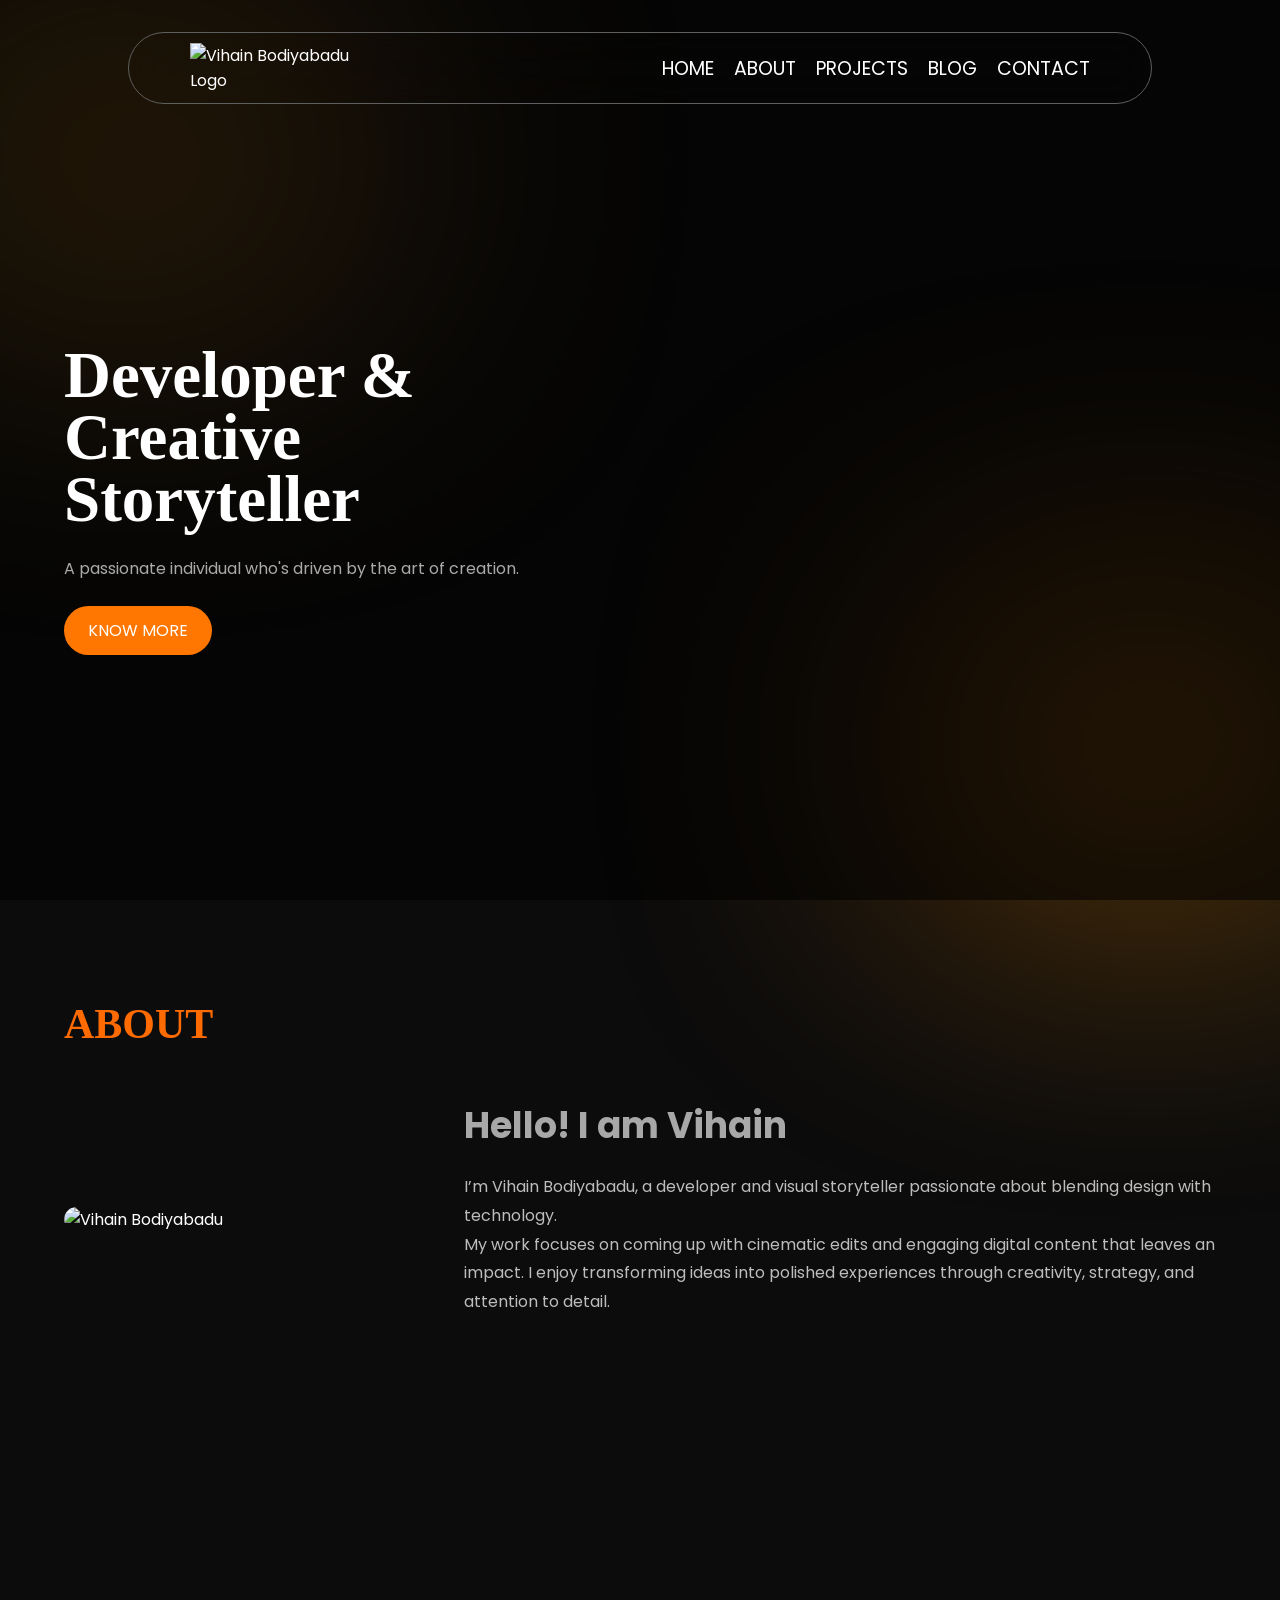
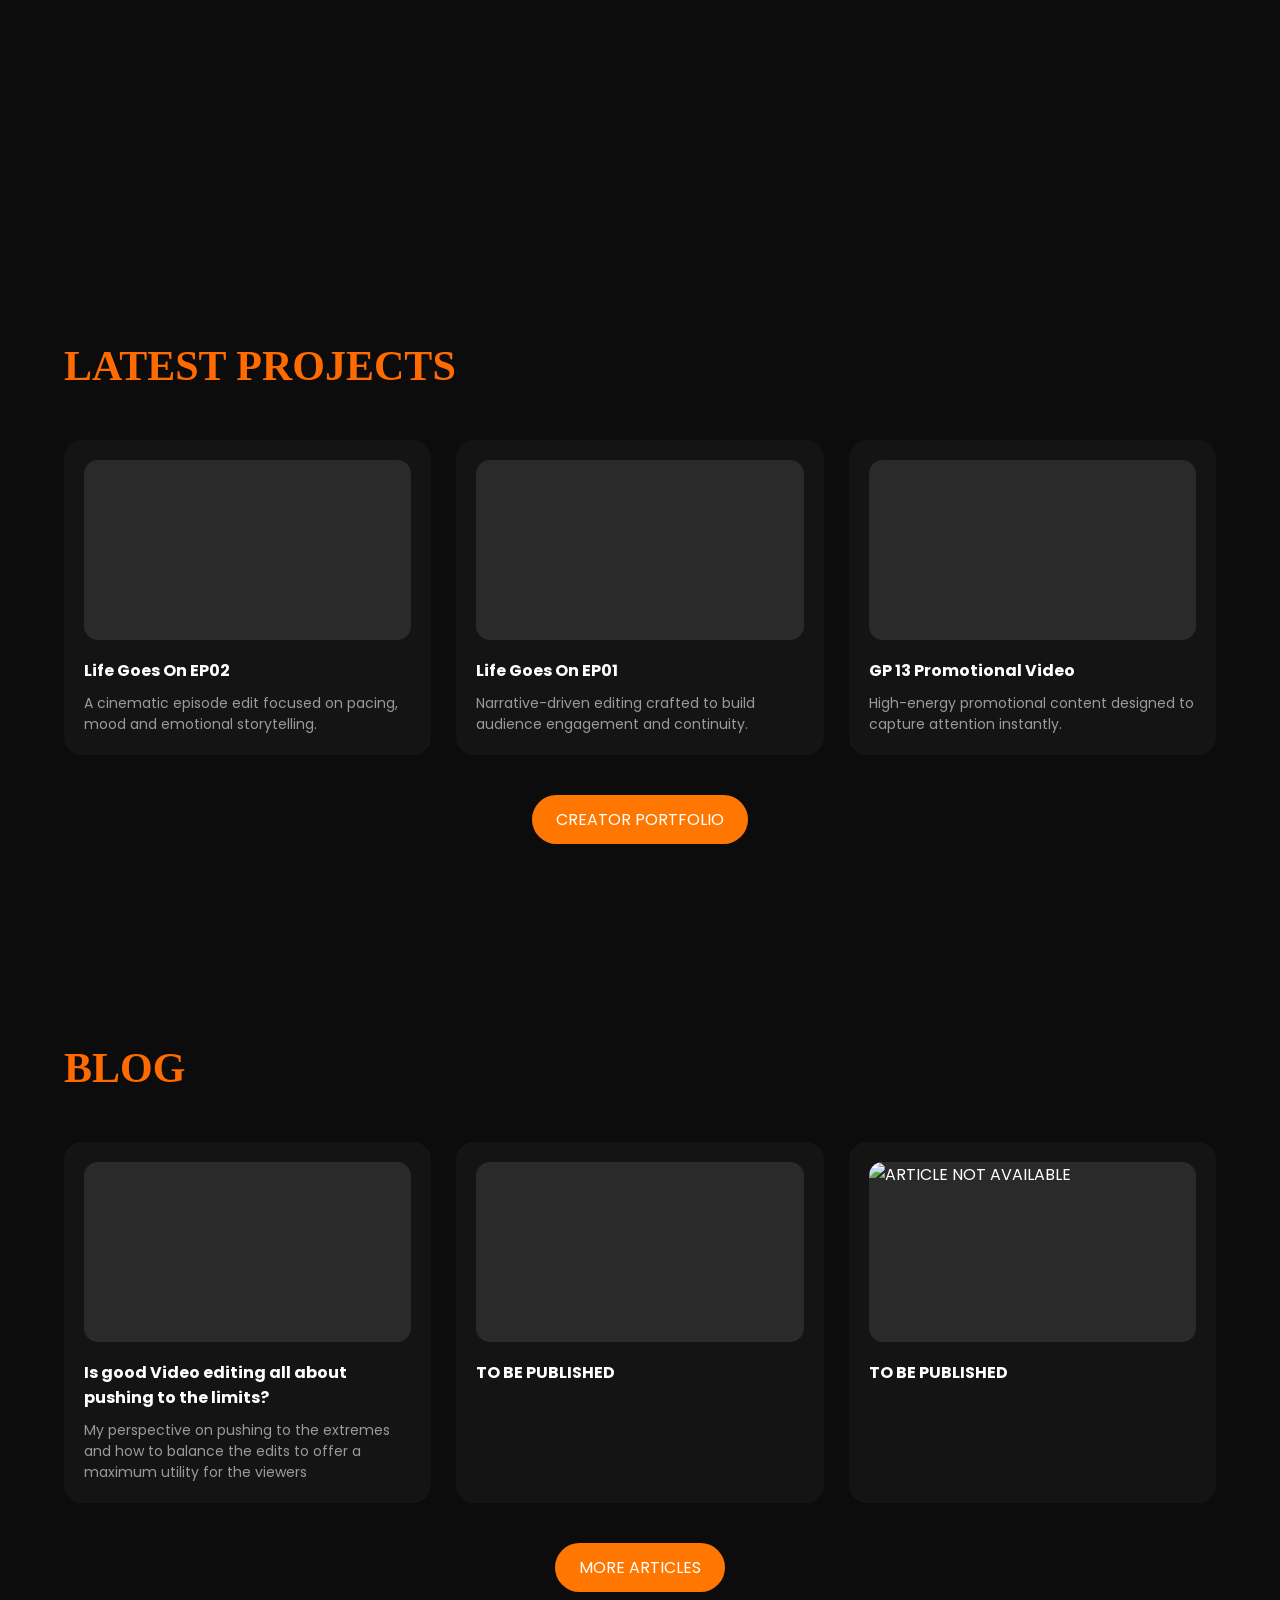
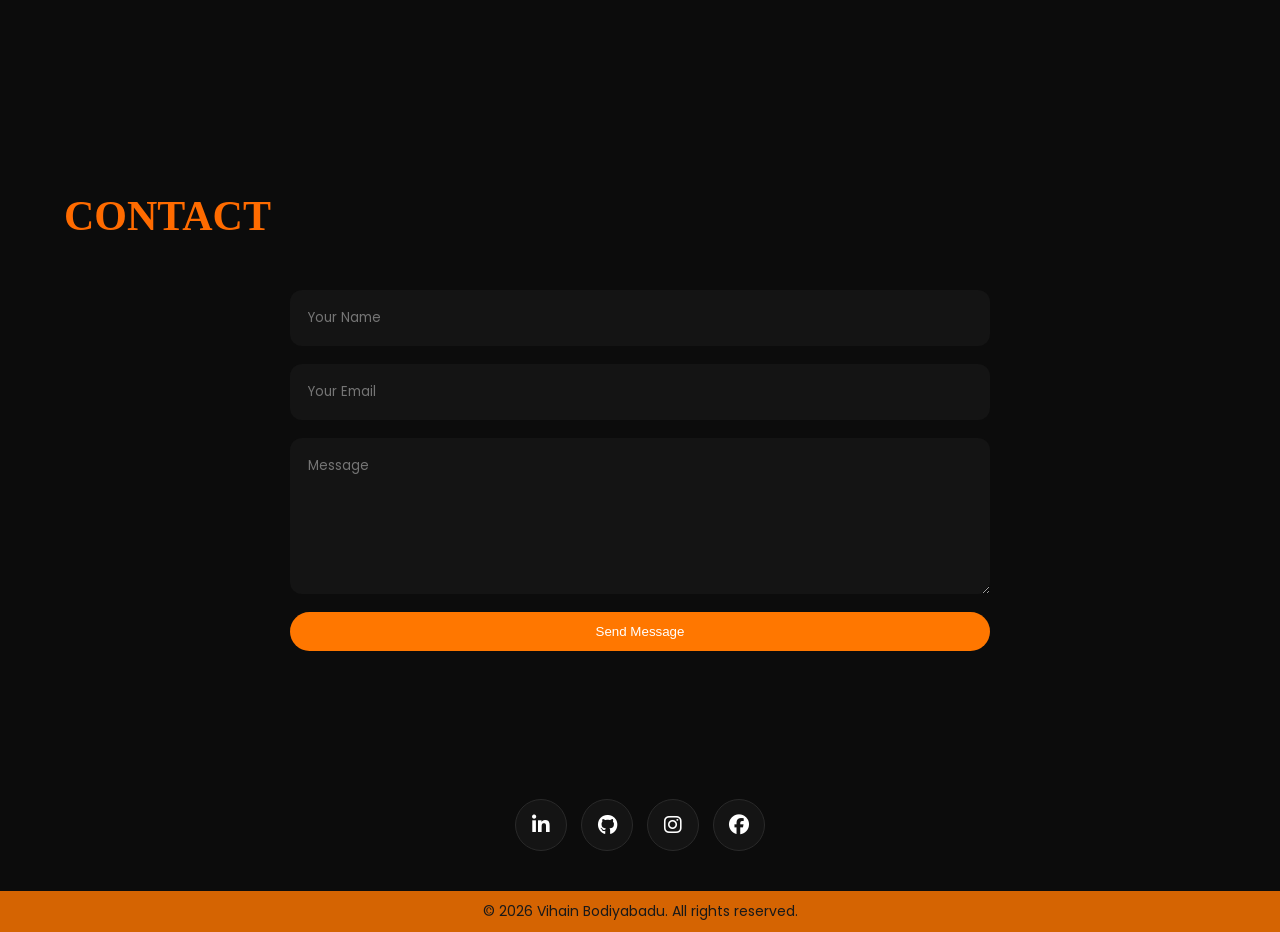
==== commit 1624e07c: "blogs" ====
--- a/index.html
+++ b/index.html
@@ -124,7 +124,7 @@
         <div class="project-card">
 
           <div class="thumb">
-            <img src="/ASSETS/Logos/ARTICLE1.jpg" alt="THUMBNAIL ARTICLE 1">
+            <!-- <img src="/ASSETS/Logos/ARTICLE1.jpg" alt="THUMBNAIL ARTICLE 1"> -->
           </div>
 
           <h4>Is good Video editing all about pushing to the limits?</h4>
@@ -138,7 +138,7 @@
         <div class="project-card">
 
           <div class="thumb">
-            <img src="/ASSETS/Logos/BLOGS NA.jpg" alt="ARTICLE NOT AVAILABLE">
+            <!-- <img src="/ASSETS/Logos/BLOGS NA.jpg" alt="ARTICLE NOT AVAILABLE"> -->
           </div>
 
           <h4>TO BE PUBLISHED</h4>
--- a/css/style.css
+++ b/css/style.css
@@ -341,14 +341,7 @@
   outline: 1px solid #ff7700;
 }
 
-#formMessage{
-  margin-top:18px;
-  font-size:15px;
-  color:#ff6b00;
-  text-align:center;
-  opacity:0;
-  transition:.4s ease;
-}
+
 
 .socials{
   display:flex;
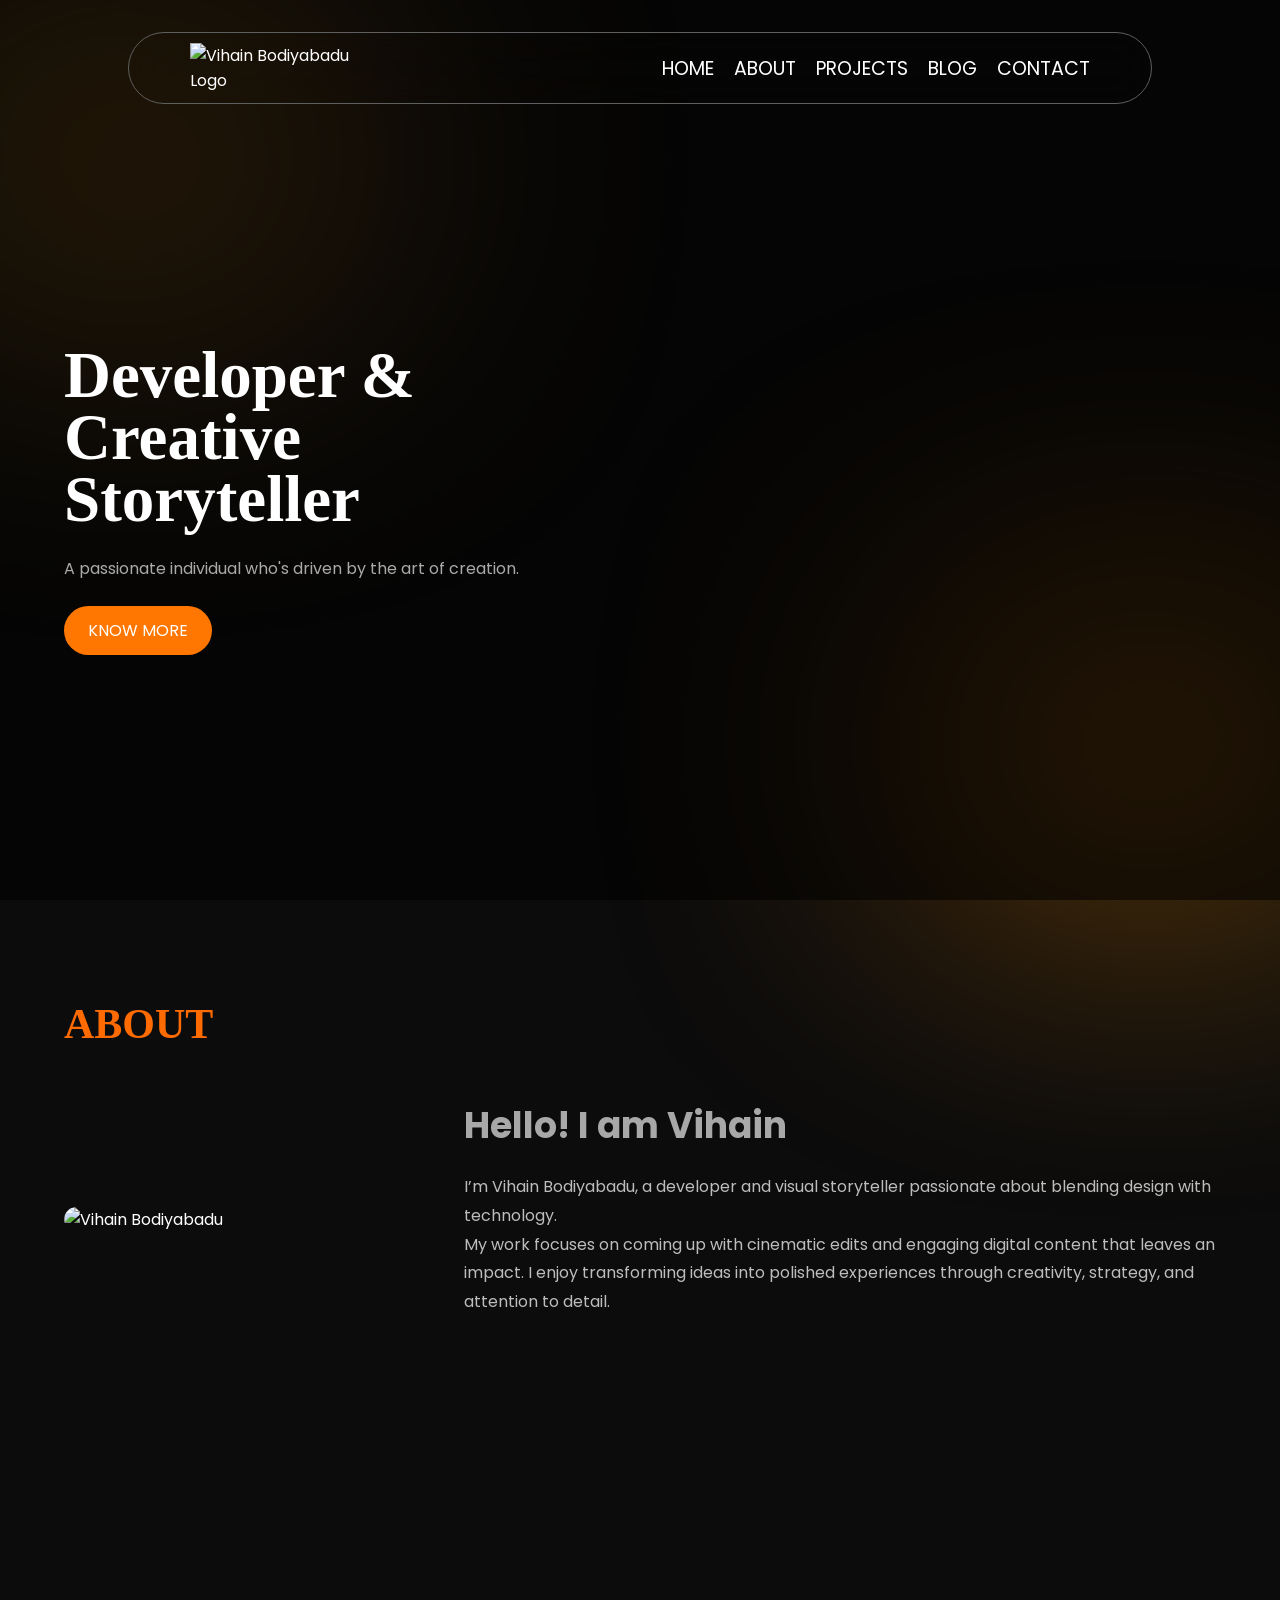
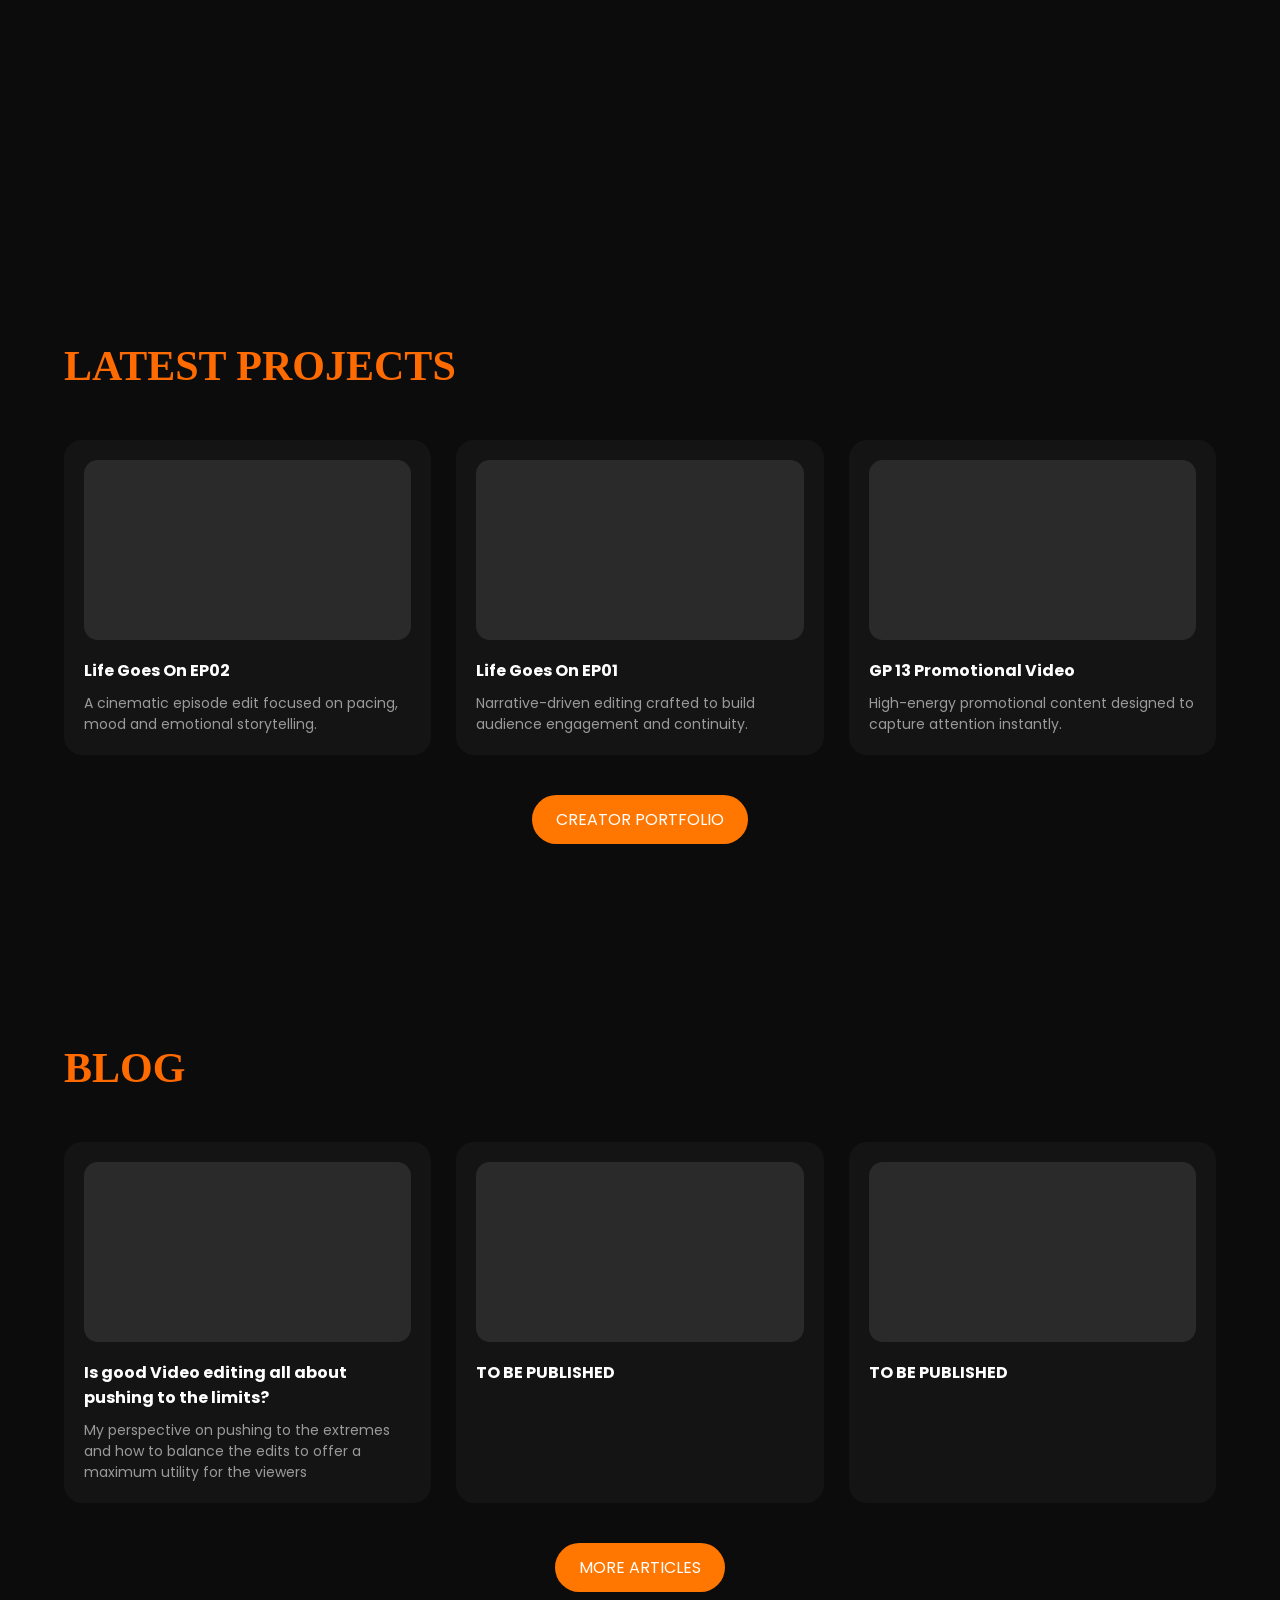
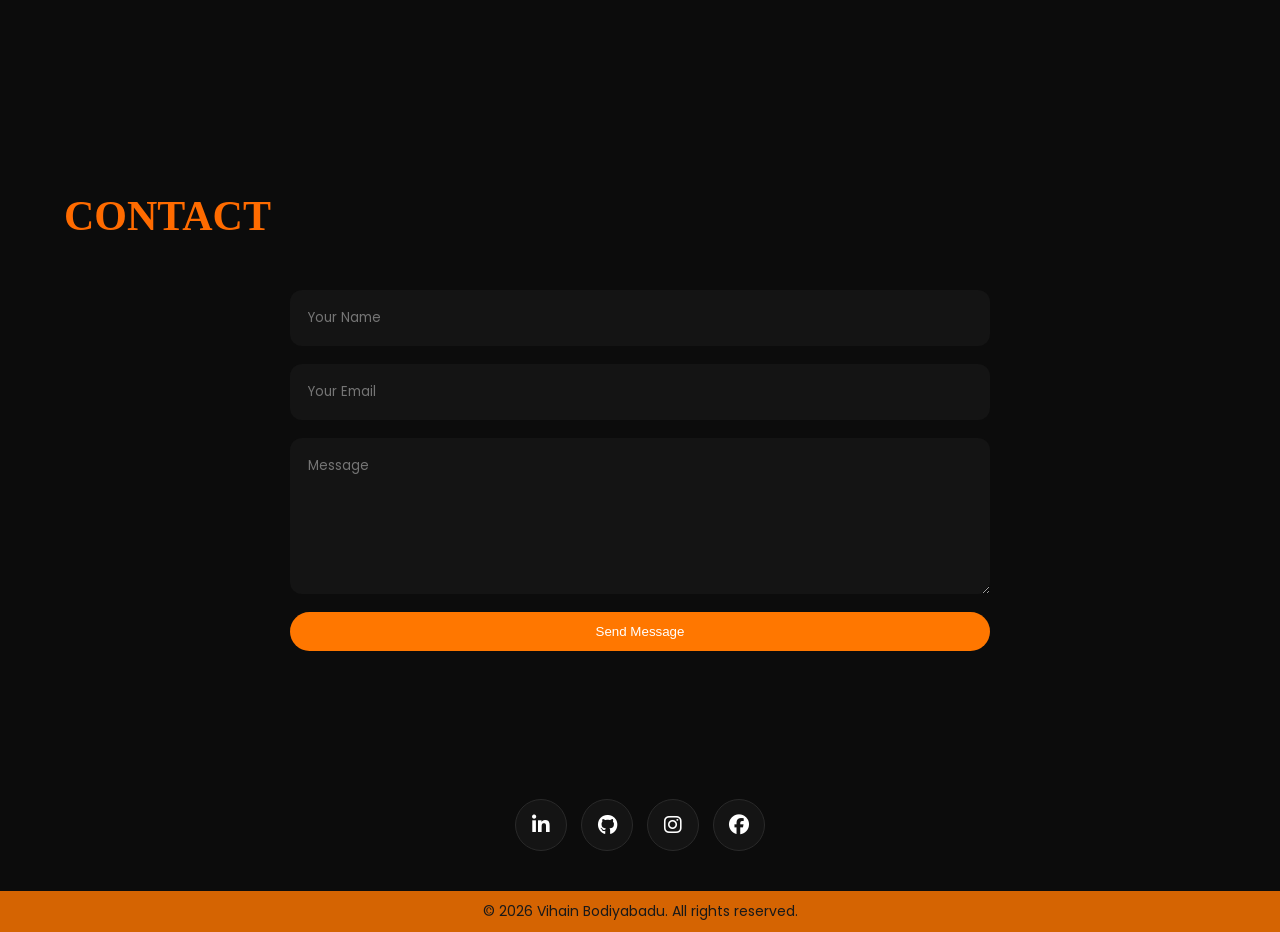
==== commit 32a9c95d: "Comment out image for unavailable article Comment out image tag for unavailable article." ====
--- a/index.html
+++ b/index.html
@@ -152,7 +152,7 @@
         <div class="project-card">
 
           <div class="thumb">
-            <img src="/ASSETS/Logos/BLOGS NA.jpg" alt="ARTICLE NOT AVAILABLE">
+            <!-- <img src="/ASSETS/Logos/BLOGS NA.jpg" alt="ARTICLE NOT AVAILABLE"> -->
           </div>
 
           <h4>TO BE PUBLISHED</h4>
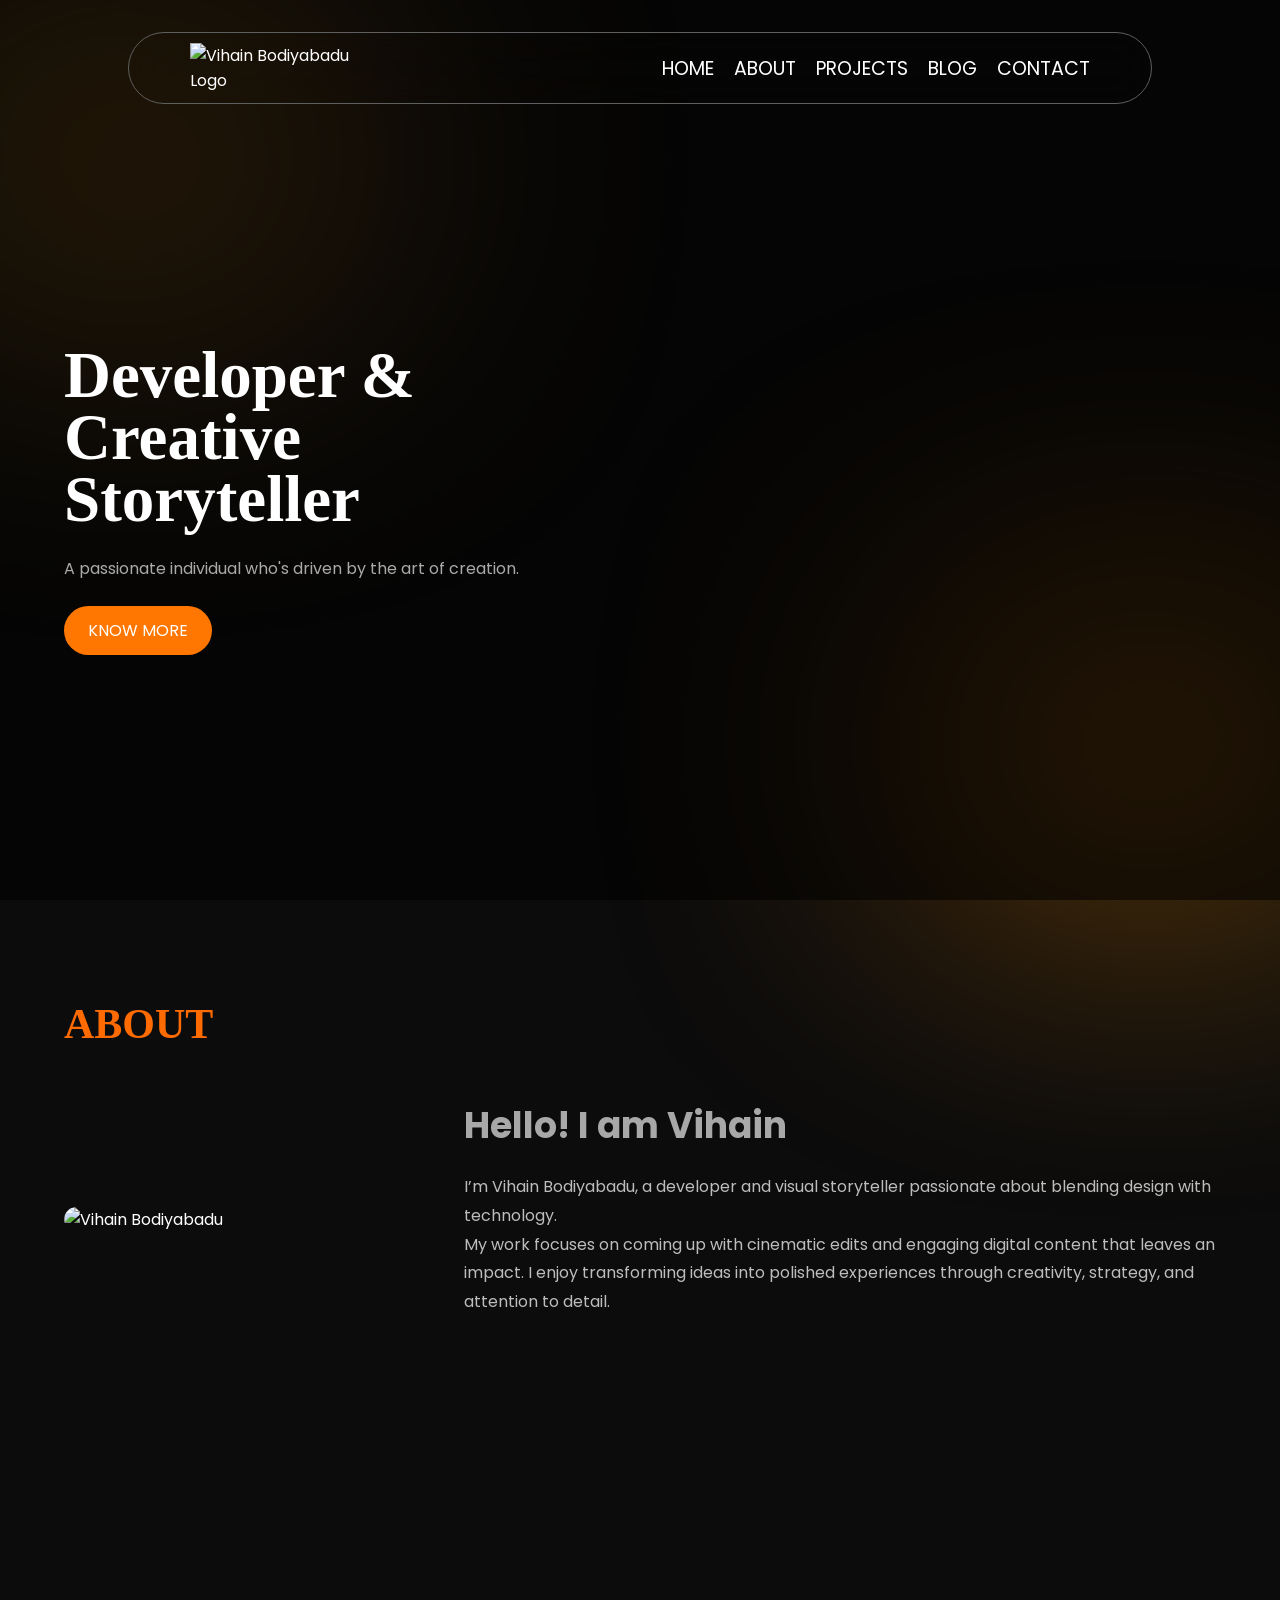
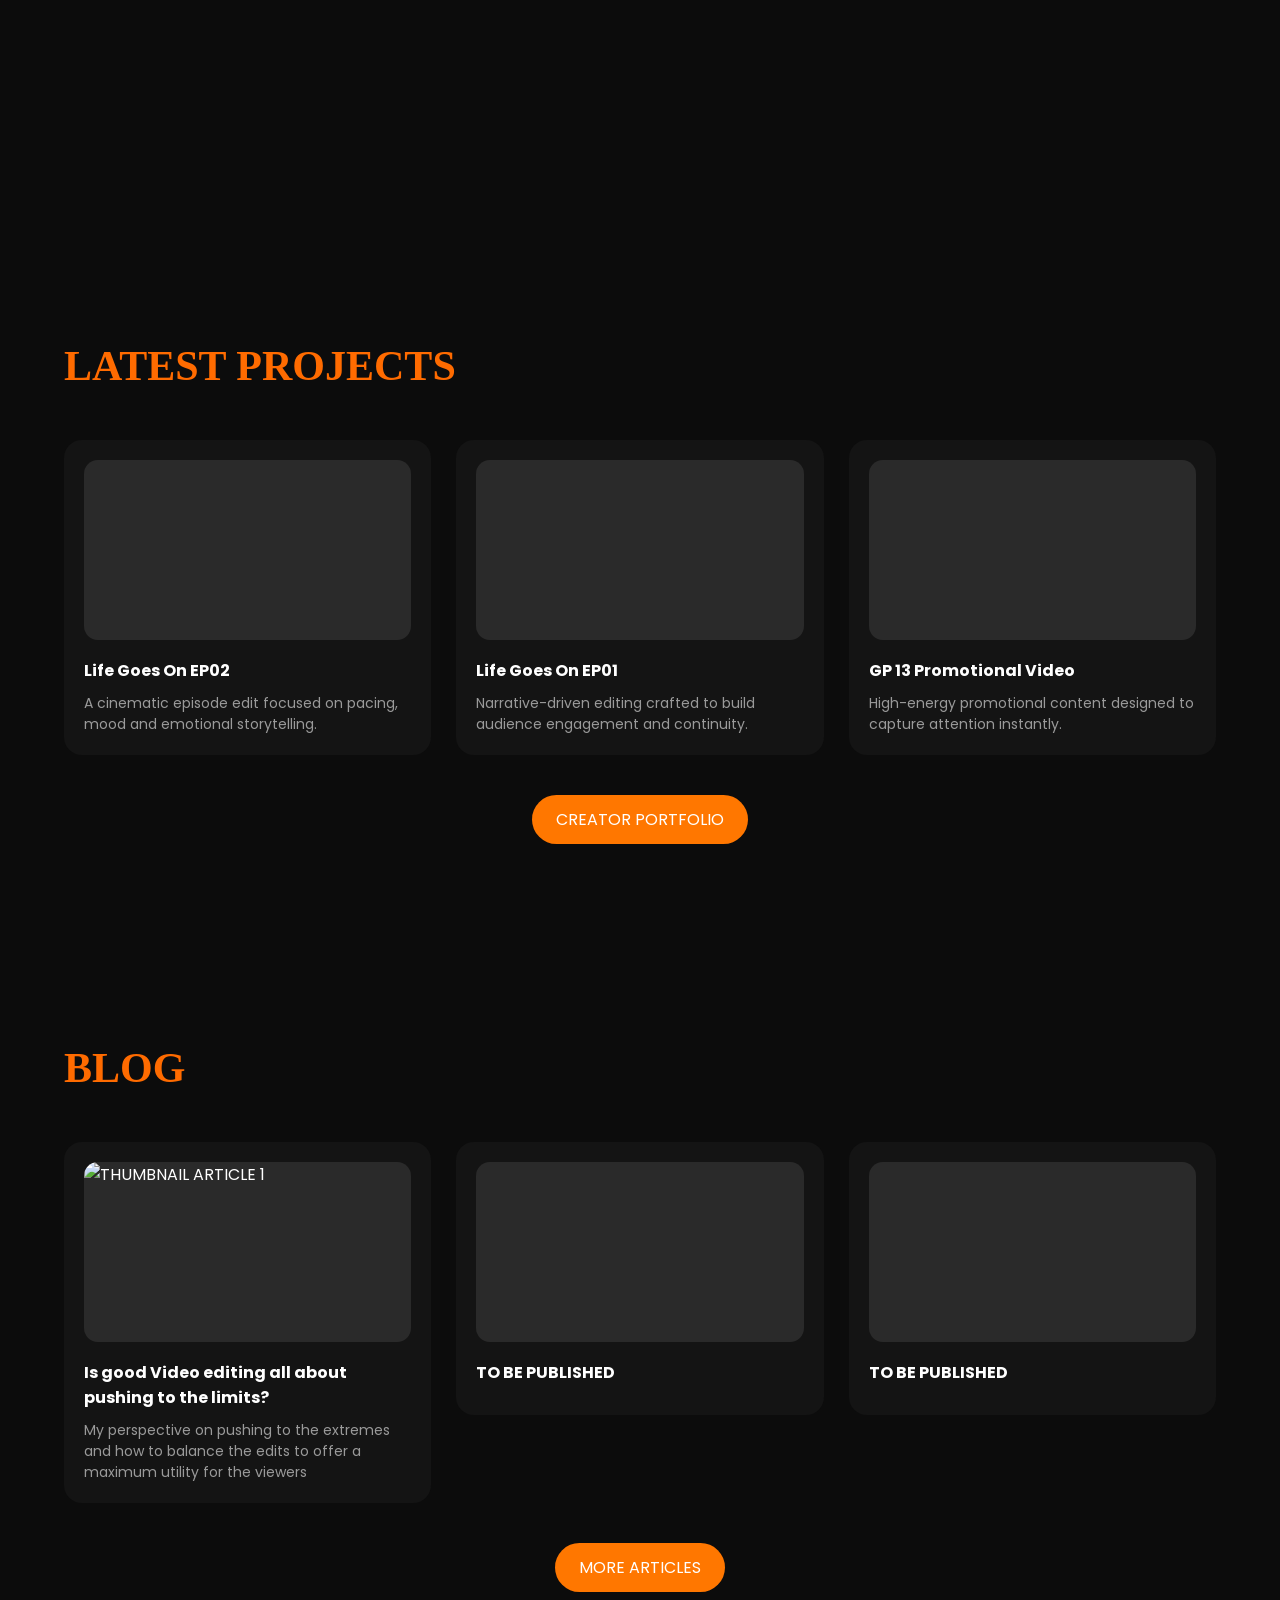
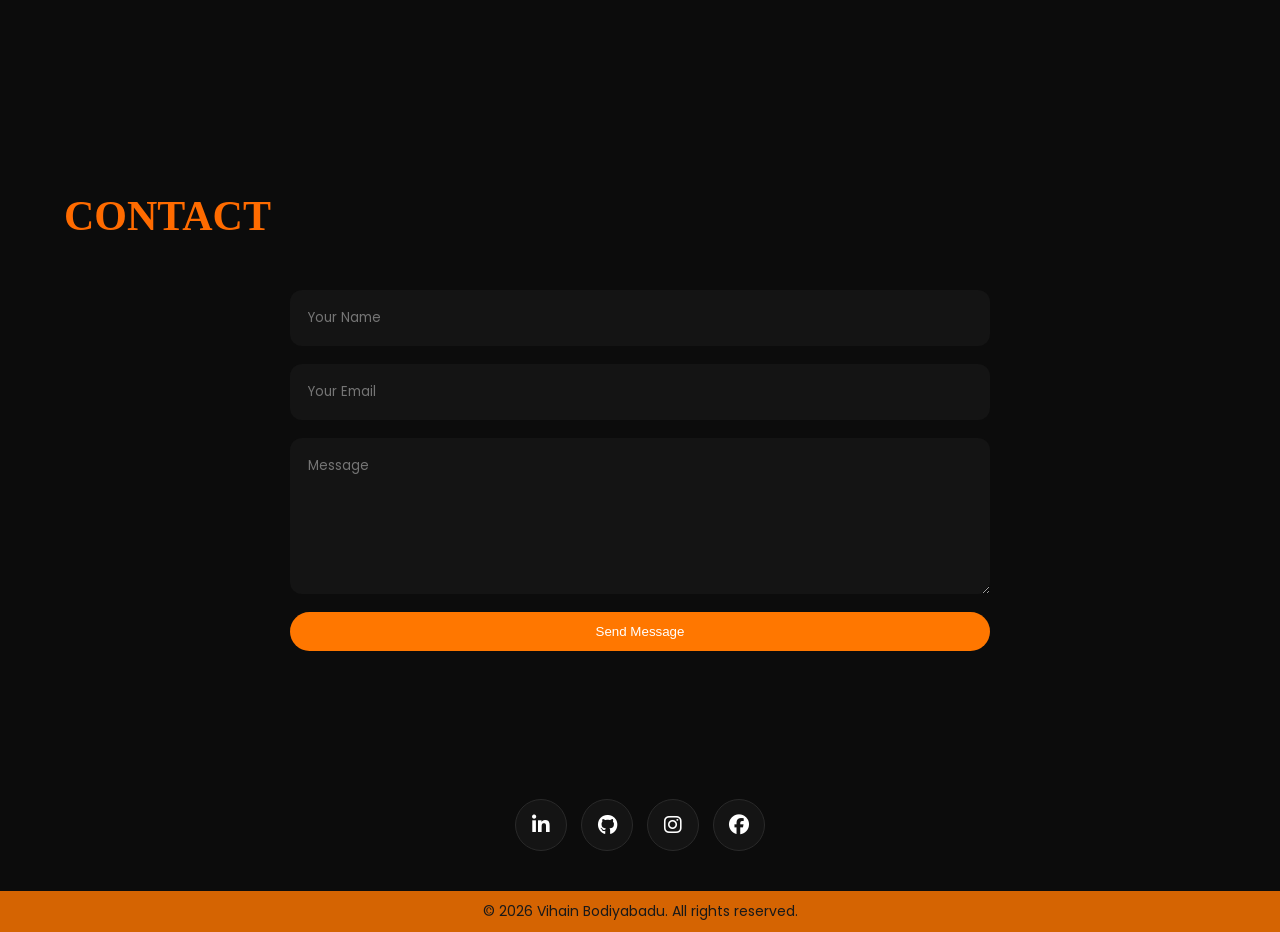
==== commit 67201b74: "Uncomment thumbnail image in project card" ====
--- a/index.html
+++ b/index.html
@@ -124,7 +124,7 @@
         <div class="project-card">
 
           <div class="thumb">
-            <!-- <img src="/ASSETS/Logos/ARTICLE1.jpg" alt="THUMBNAIL ARTICLE 1"> -->
+            <img src="/ASSETS/Logos/ARTICLE1.jpg" alt="THUMBNAIL ARTICLE 1">
           </div>
 
           <h4>Is good Video editing all about pushing to the limits?</h4>
--- a/css/style.css
+++ b/css/style.css
@@ -195,6 +195,7 @@
   display: grid;
   grid-template-columns: repeat(3, 1fr);
   gap: 25px;
+  align-items: start;
 }
 
 .project-card {
@@ -469,4 +470,4 @@
     flex-wrap: wrap;
     justify-content: center;
   }
-}+}
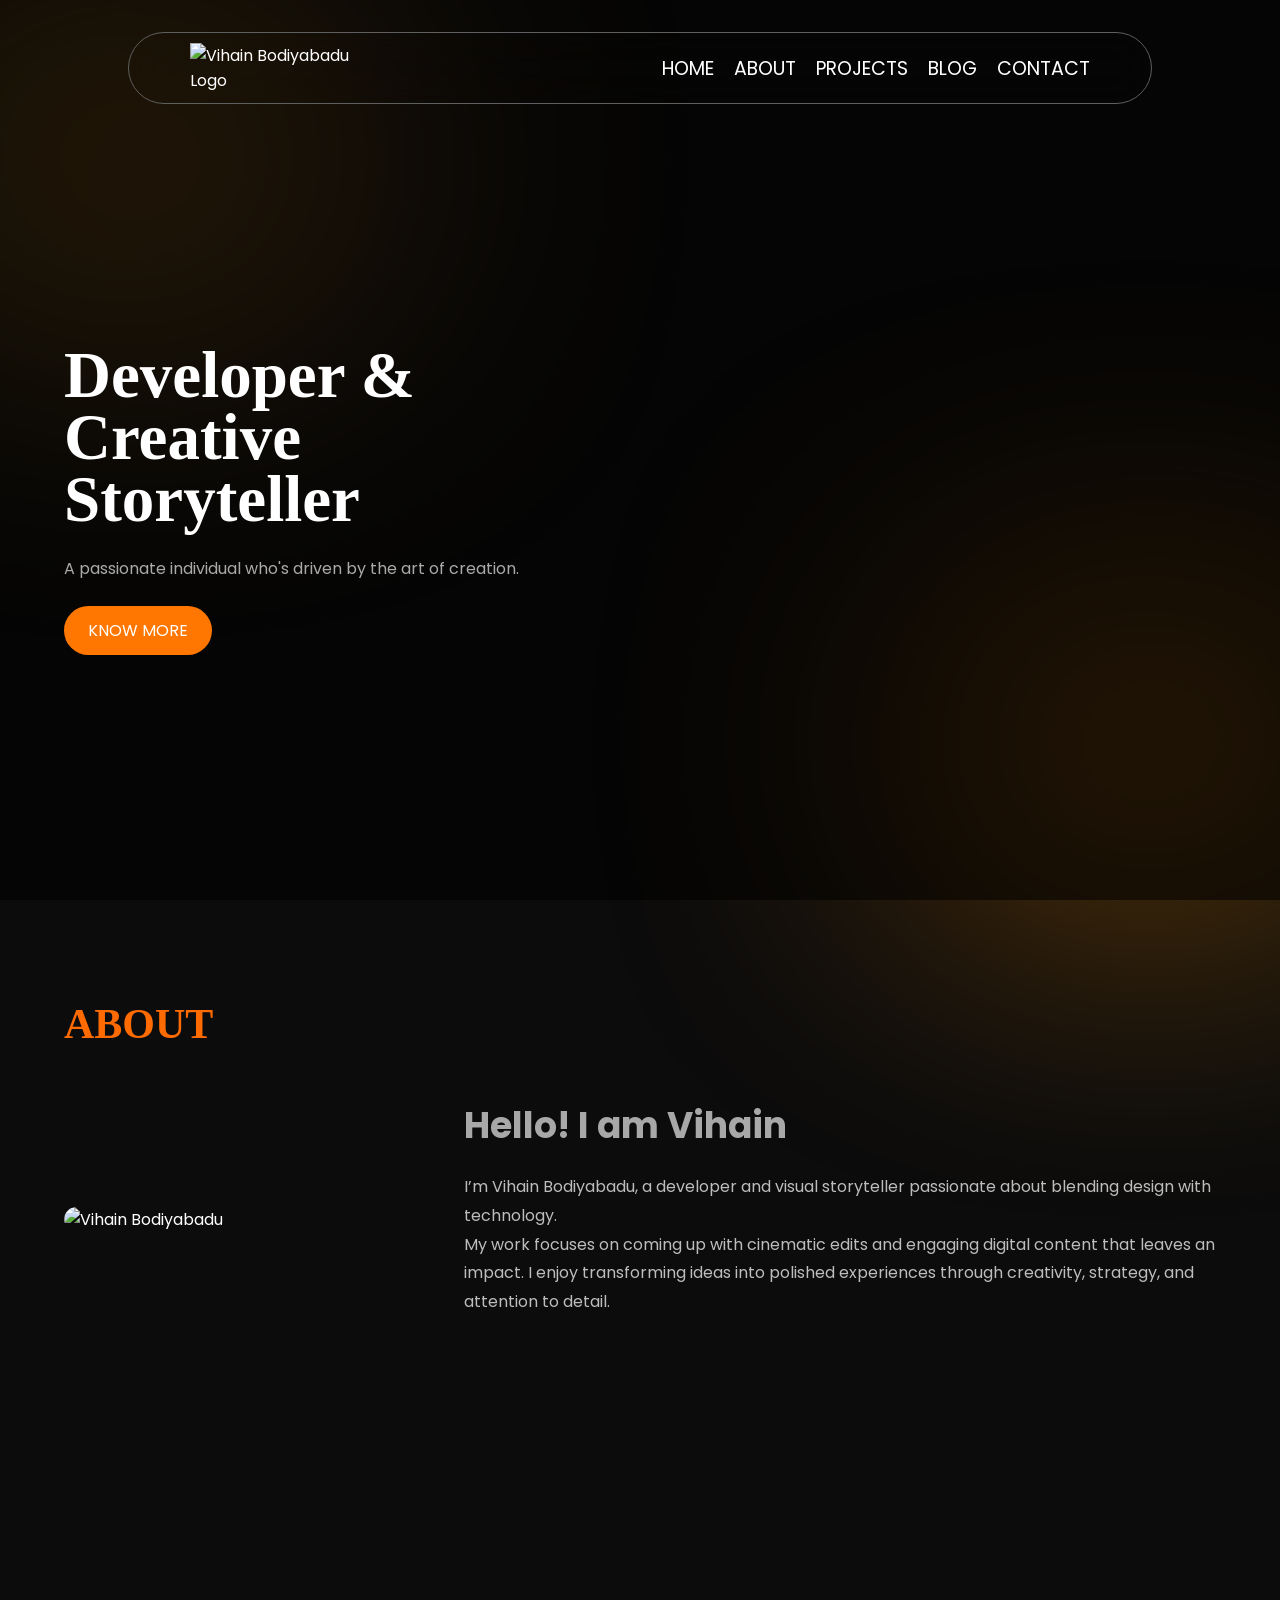
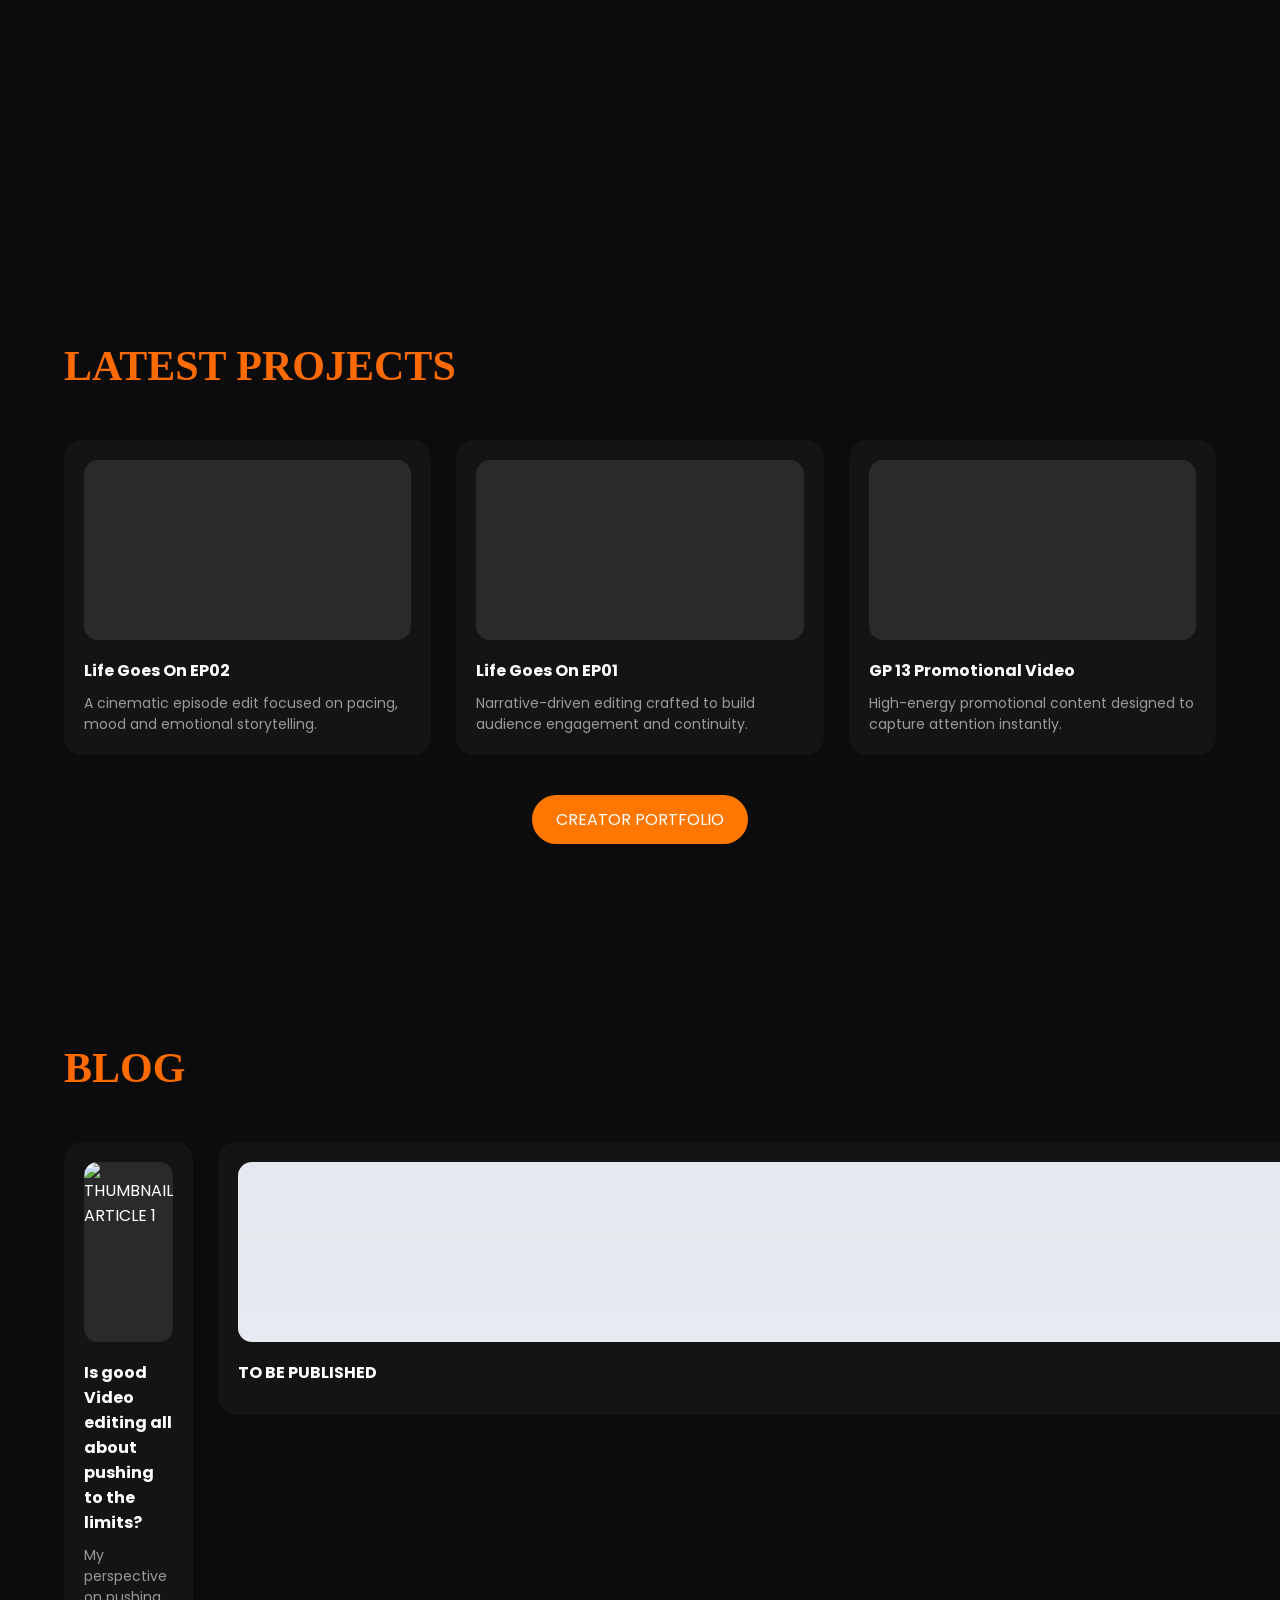
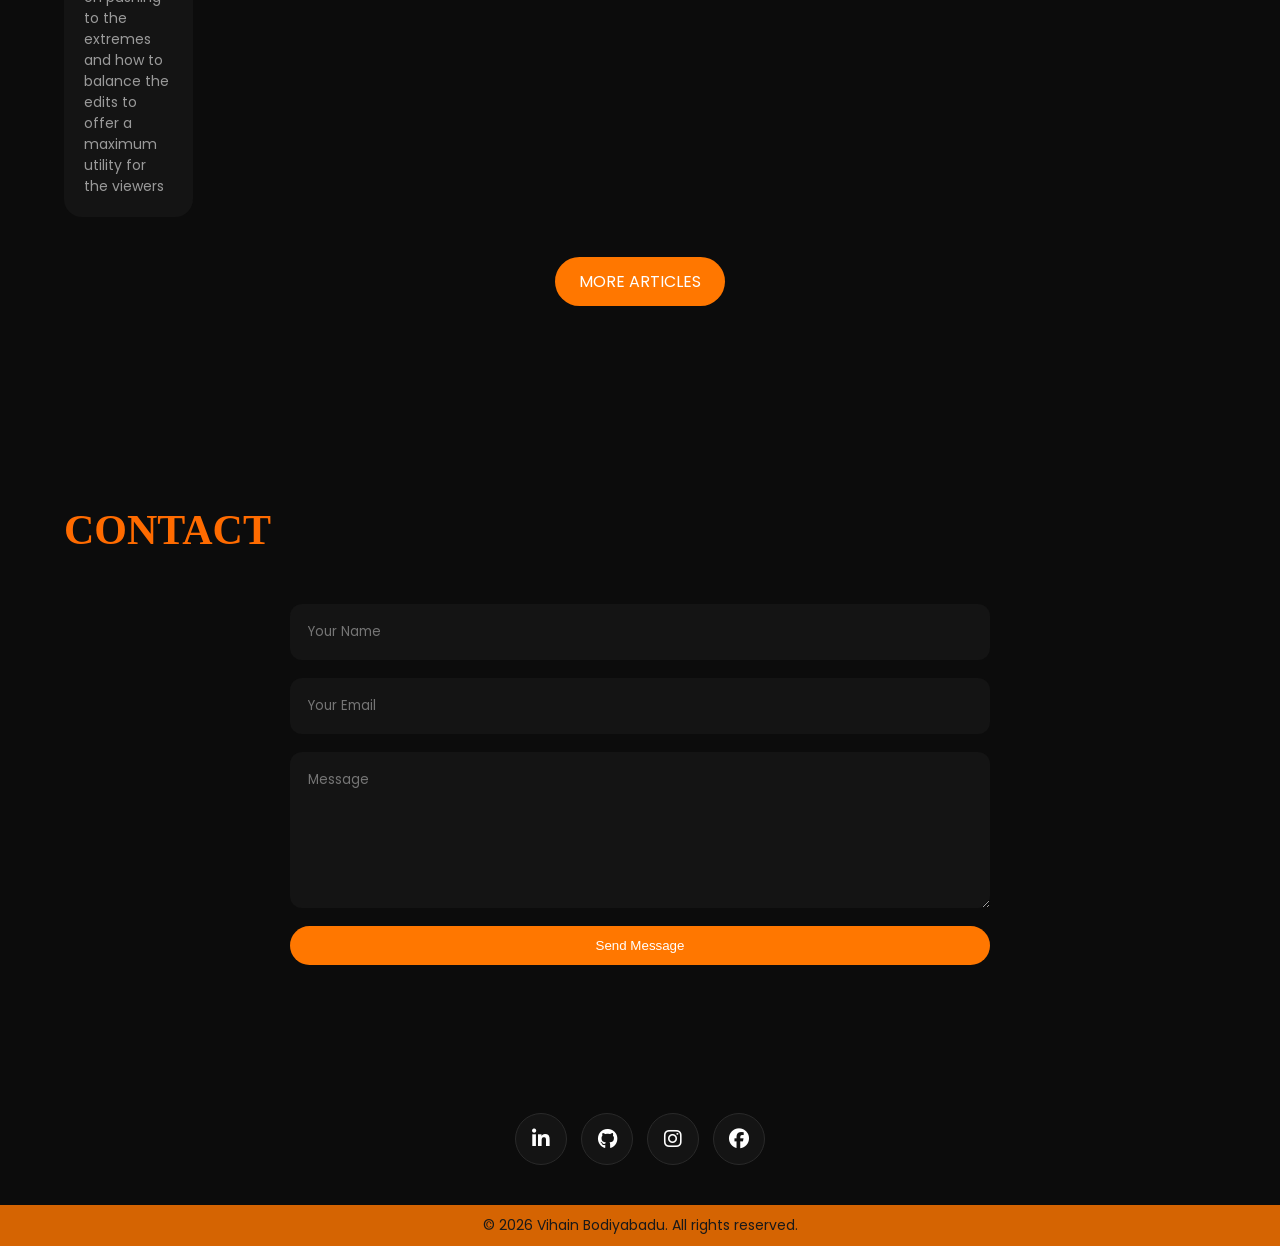
==== commit 9ea9c2eb: "Fix image source path in index.html" ====
--- a/index.html
+++ b/index.html
@@ -138,7 +138,7 @@
         <div class="project-card">
 
           <div class="thumb">
-            <!-- <img src="/ASSETS/Logos/BLOGS NA.jpg" alt="ARTICLE NOT AVAILABLE"> -->
+            <img src="/assets/logos/BLOGS NA.jpg" alt="ARTICLE NOT AVAILABLE">
           </div>
 
           <h4>TO BE PUBLISHED</h4>
@@ -152,7 +152,7 @@
         <div class="project-card">
 
           <div class="thumb">
-            <!-- <img src="/ASSETS/Logos/BLOGS NA.jpg" alt="ARTICLE NOT AVAILABLE"> -->
+            <img src="/assets/logos/BLOGS NA.jpg" alt="ARTICLE NOT AVAILABLE">
           </div>
 
           <h4>TO BE PUBLISHED</h4>
